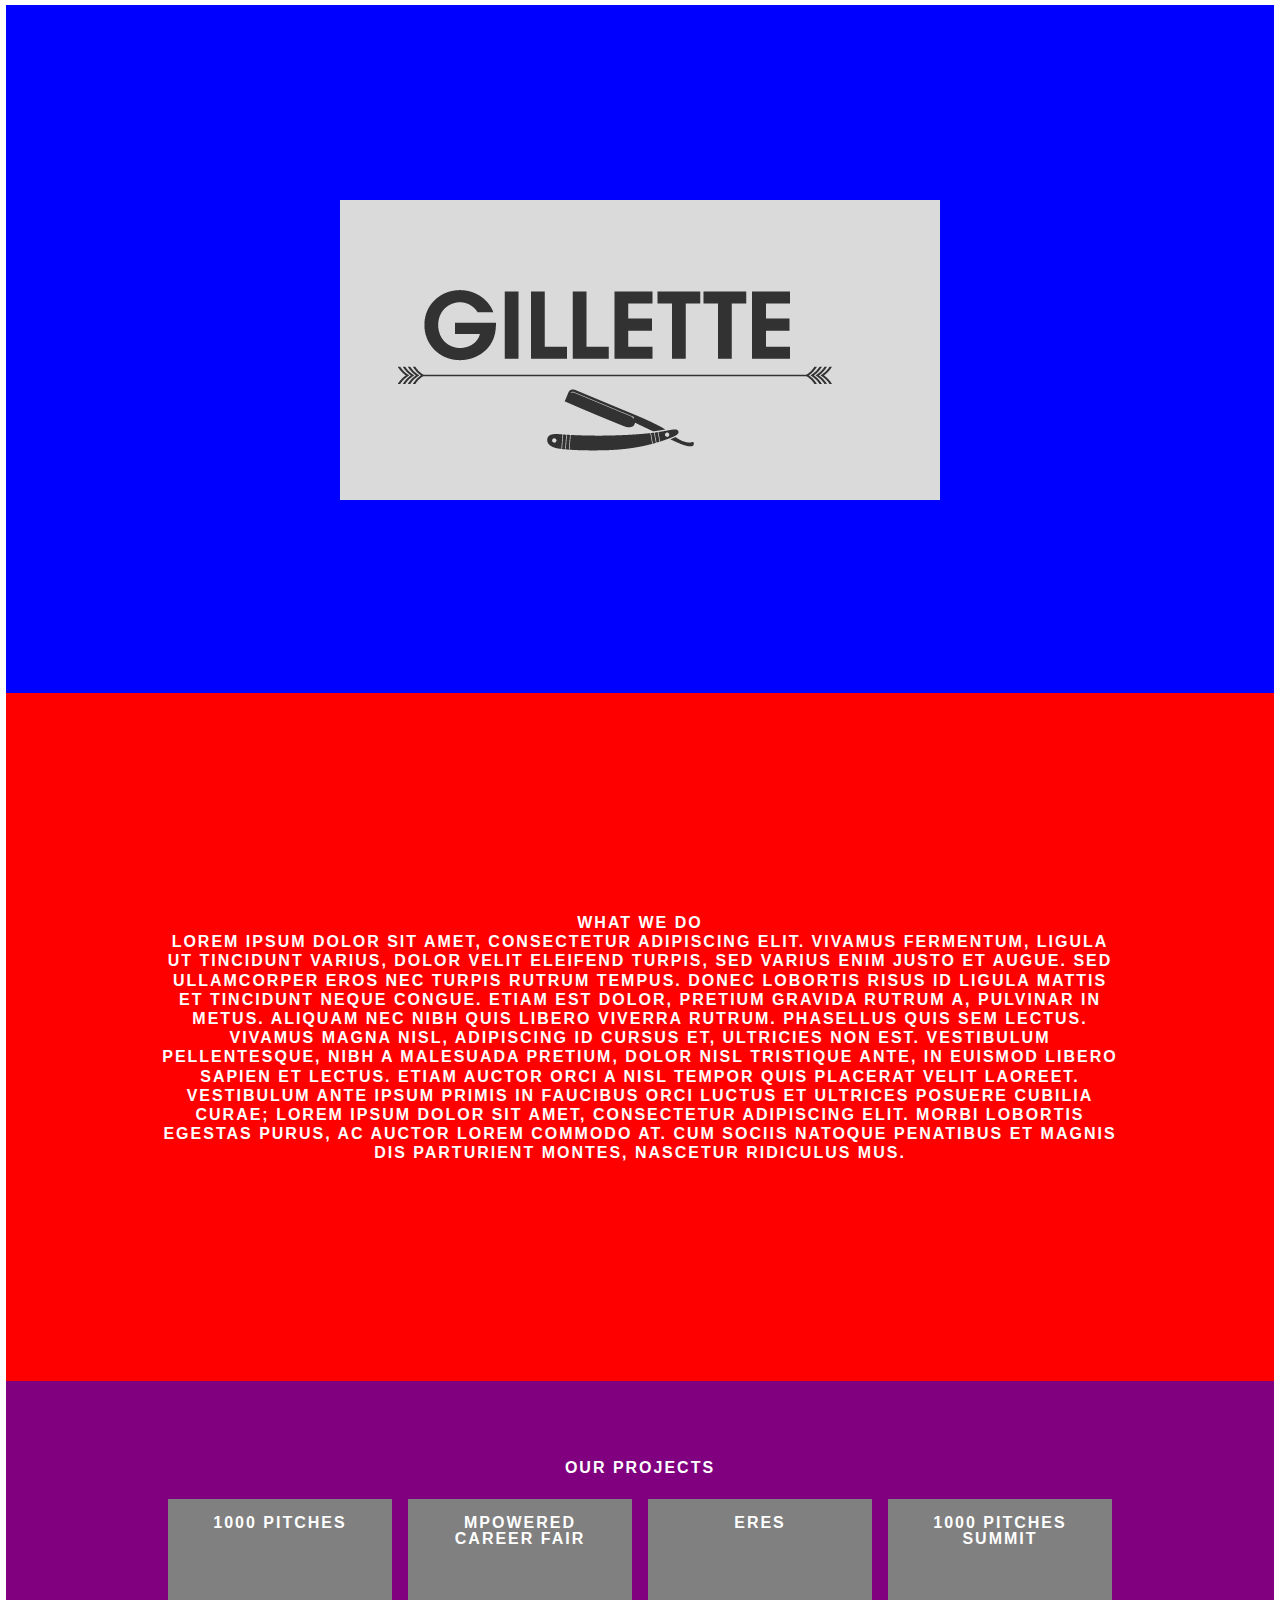
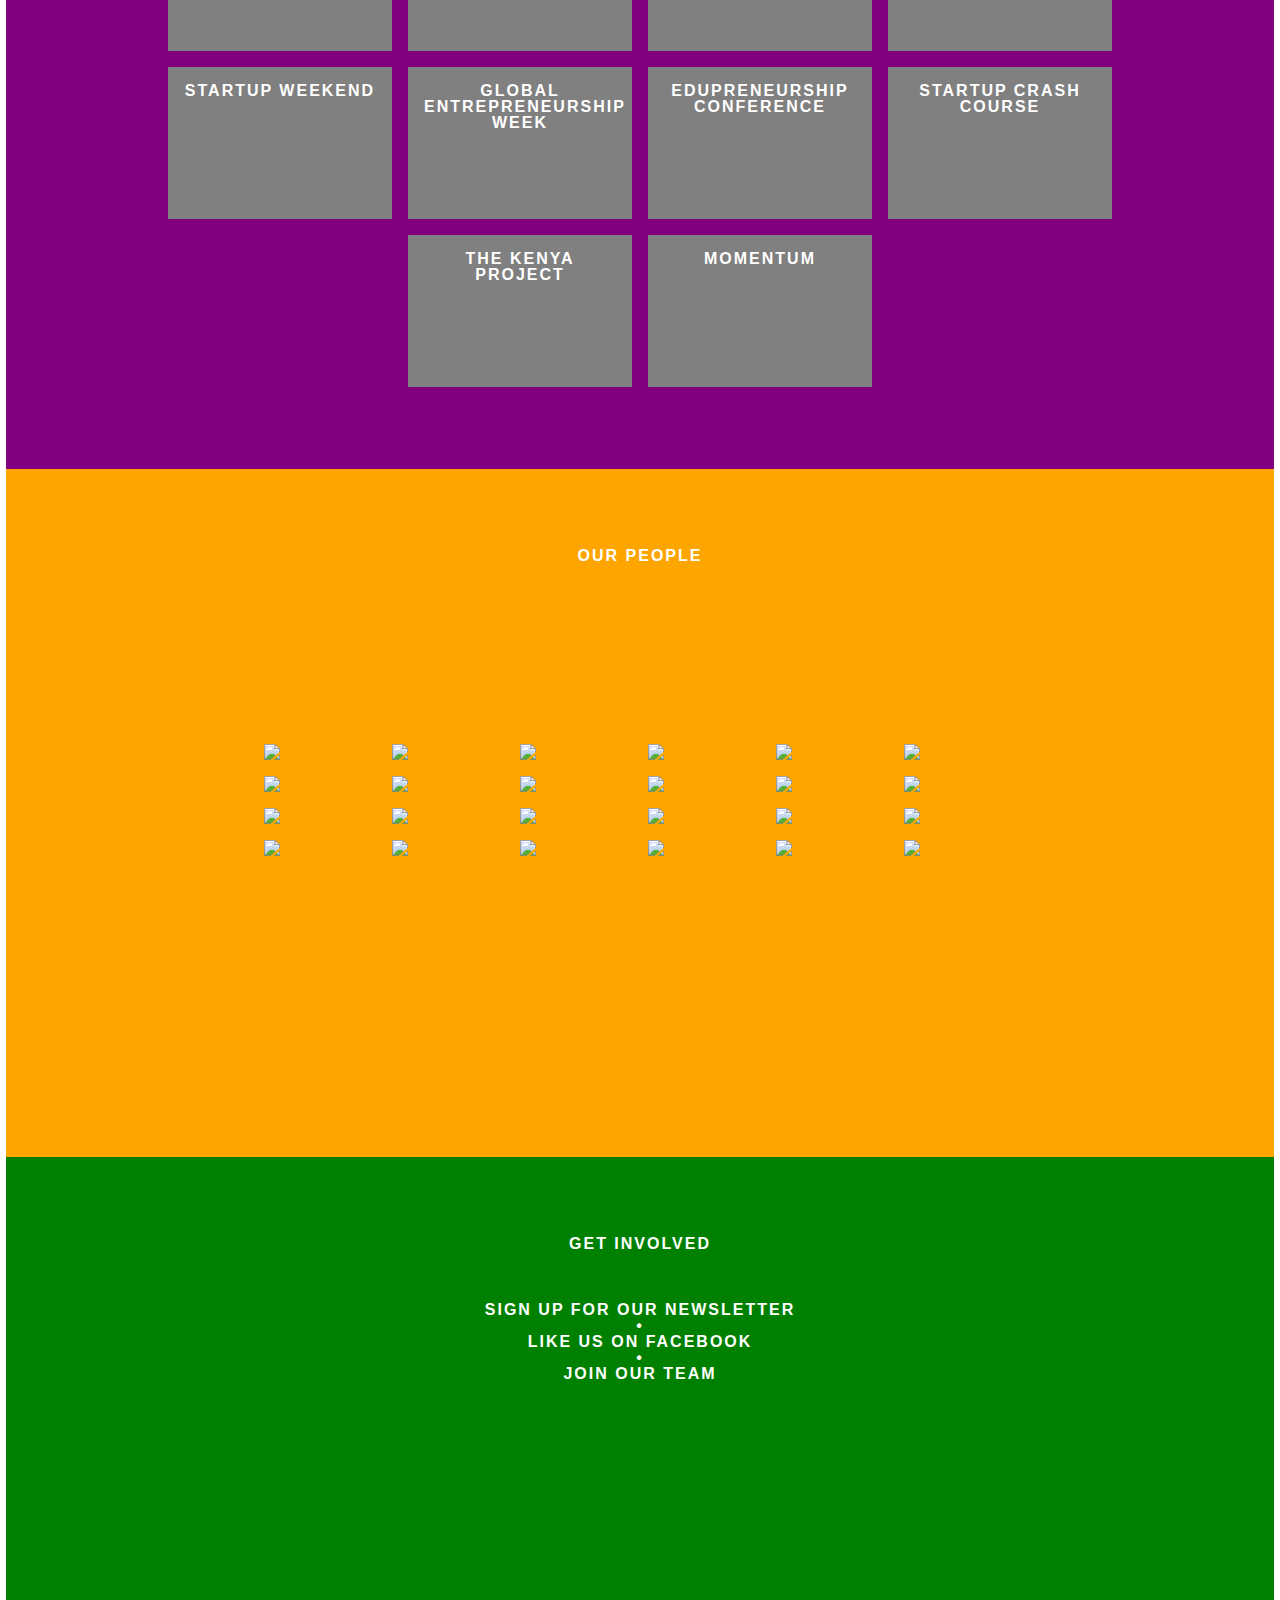
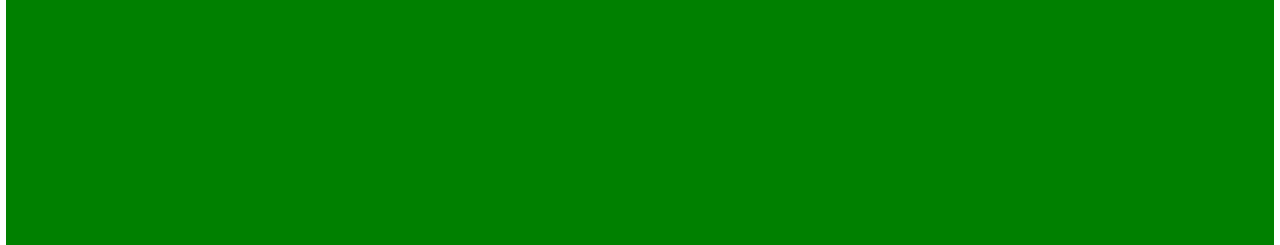
==== index.html @ ee7e002e "jquery ui addition" ====
<!doctype html>

<html>

	<head>
		<title>MPowered Entrepreneurship</title>
		<meta charset="utf-8" />
		<script type="text/javascript" src="jquery-ui-1.9.2.custom/js/jquery-1.8.3.js"></script>
		<script type="text/javascript" src="jquery-ui-1.9.2.custom/js/jquery-ui-1.9.2.custom.min.js"></script>
	<!--CHECK to see if jquery is working
		<script type="text/javascript">
			$(function() {

				$("body").html('test');
			});
		</script>
	-->
	
		<link rel="stylesheet" type="text/css" href="reset.css" />
		<link rel="stylesheet" type="text/css" href="style.css" />
	</head>

	<body>
	
	<!--<div id="nav-bar"></div>-->
	
	<div class="slide" style="background-color:blue;margin-top:0px">
	
		<div class="logo">
		</div>
		
	</div>
	
	
	
	<div class="slide" style="background-color:red;">
	
		<div class="who-we-are">
			<h1>What We Do</h1>
			Lorem ipsum dolor sit amet, consectetur adipiscing elit. Vivamus fermentum, ligula ut tincidunt varius, dolor velit eleifend turpis, sed varius enim justo et augue. Sed ullamcorper eros nec turpis rutrum tempus. Donec lobortis risus id ligula mattis et tincidunt neque congue. Etiam est dolor, pretium gravida rutrum a, pulvinar in metus. Aliquam nec nibh quis libero viverra rutrum. Phasellus quis sem lectus. Vivamus magna nisl, adipiscing id cursus et, ultricies non est. Vestibulum pellentesque, nibh a malesuada pretium, dolor nisl tristique ante, in euismod libero sapien et lectus. Etiam auctor orci a nisl tempor quis placerat velit laoreet. Vestibulum ante ipsum primis in faucibus orci luctus et ultrices posuere cubilia Curae; Lorem ipsum dolor sit amet, consectetur adipiscing elit. Morbi lobortis egestas purus, ac auctor lorem commodo at. Cum sociis natoque penatibus et magnis dis parturient montes, nascetur ridiculus mus.
		</div>
		
	</div>
	
	
	
	<div class="slide" style="background-color:purple;">
		<div class="title">
			Our Projects
		</div>

		<div id="project-grid">
			<div class="project">
			1000 Pitches
			</div>
			<div class="project">
			MPowered Career Fair
			</div>
			<div class="project">
			eRes
			</div>
			<div class="project">
			1000 Pitches Summit
			</div>
			<div class="project">
			Startup Weekend
			</div>
			<div class="project">
			Global Entrepreneurship Week
			</div>
			<div class="project">
			EDUpreneurship Conference
			</div>
			<div class="project">
			Startup Crash Course
			</div>
			<div class="project" style="background:none;">
			
			</div>
			<div class="project">
			The Kenya Project
			</div>
			<div class="project">
			Momentum
			</div>
			<div class="project" style="background:none;">
			
			</div>
			
		</div>
	</div>
	
	
	<div class="slide" style="background-color:orange;">
		<div class="title">
			Our People
		</div>
		
		<div id="people-grid">
			<img class="person" src="http://mpowered.umich.edu/sites/default/files/images/about/management/2012-13team/2012-
			scott.jpg"/>
			<img class="person" src="http://mpowered.umich.edu/sites/default/files/images/about/management/2012-13team/2012-
			shiva.jpg"/>
			<img class="person" src="http://mpowered.umich.edu/sites/default/files/images/about/management/2012-13team/2012-
			ridhisha.jpg"/>
			<img class="person" src="http://mpowered.umich.edu/sites/default/files/images/about/management/2012-13team/2012-
			neil.jpg"/>
			<img class="person" src="http://mpowered.umich.edu/sites/default/files/images/about/management/2012-13team/2012-
			cathy.jpg"/>
			<img class="person" src="http://mpowered.umich.edu/sites/default/files/images/about/management/2012-13team/2012-
			chris.jpg"/>
			<img class="person" src="http://mpowered.umich.edu/sites/default/files/images/about/management/2012-13team/2012-
			danyaal.jpg"/>
			<img class="person" src="http://mpowered.umich.edu/sites/default/files/images/about/management/2012-13team/2012-
			michelle.jpg"/>
			<img class="person" src="http://mpowered.umich.edu/sites/default/files/images/about/management/2012-13team/2012-
			brandon.jpg"/>
			<img class="person" src="http://mpowered.umich.edu/sites/default/files/images/about/management/2012-13team/2012-
			max.jpg"/>
			<img class="person" src="http://mpowered.umich.edu/sites/default/files/images/about/management/2012-13team/2012-
			alison.jpg"/>
			<img class="person" src="http://mpowered.umich.edu/sites/default/files/images/about/management/2012-13team/2012-
			shreyas.jpg"/>
			<img class="person" src="http://mpowered.umich.edu/sites/default/files/images/about/management/2012-13team/2012-
			nikil.jpg"/>
			<img class="person" src="http://mpowered.umich.edu/sites/default/files/images/about/management/2012-13team/2012-
			chaturi.jpg"/>
			<img class="person" src="http://mpowered.umich.edu/sites/default/files/images/about/management/2012-13team/2012-
			bill.jpg"/>
			<img class="person" src="http://mpowered.umich.edu/sites/default/files/images/about/management/2012-13team/2012-
			kyle.jpg"/>
			<img class="person" src="http://mpowered.umich.edu/sites/default/files/images/about/management/2012-13team/2012-
			lauren.jpg"/>
			<img class="person" src="http://mpowered.umich.edu/sites/default/files/images/about/management/2012-13team/2012-
			sarah.jpg"/>
			<img class="person" src="http://mpowered.umich.edu/sites/default/files/images/about/management/2012-13team/2012-
			lucy.jpg"/>
			<img class="person" src="http://mpowered.umich.edu/sites/default/files/images/about/management/2012-13team/2012-
			sripriya.jpg"/>
			<img class="person" src="http://mpowered.umich.edu/sites/default/files/images/about/management/2012-13team/2012-
			jeff.jpg"/>
			<img class="person" src="http://mpowered.umich.edu/sites/default/files/images/about/management/2012-13team/2012-
			raj.jpg"/>
			<img class="person" src="http://mpowered.umich.edu/sites/default/files/images/about/management/2012-13team/2012-
			david.jpg"/>
			<img class="person" src="http://mpowered.umich.edu/sites/default/files/images/about/management/2012-13team/2012-
			injae.jpg"/>
		</div>
	</div>
	
	
	<div class="slide" style="background-color:green">
		<div class="title">
			Get Involved
		</div>
		
		<div class="get-involved">
			sign up for our newsletter
			<br>
			•
			<br>
			like us on facebook
			<br>
			•
			<br>
			join our team
		</div>
	
	
	</div>
	
</body>

</html>
---- style.css ----
body {
	text-align:center;
	background-image:url('http://subtlepatterns.subtlepatterns.netdna-cdn.com/patterns/navy_blue.png');
	margin-top:5px;
	font-family:arial;
	letter-spacing:2px;
	font-weight:bold;
	color:white;
	text-transform:uppercase;
}


/*commented out old nav bar
#nav-bar {
	position:fixed;
	bottom:1px;
	margin:0 auto;
	display:inline-block;
	right:0;
	left:0;
	background-image:url('bar.png');
	width:470px;
	height:70px;
}
*/
.slide {
	margin: 0 auto;
	width: 99%;
	padding: 4rem 0;
	height: 35rem;
	line-height:35rem;
	text-align:center;
}

.title {
	line-height:1em;
	clear:both;
	margin:15px 0px;
}

.logo {
	background-image:url('banner.png');
	display:inline-block;
	vertical-align:middle;
	width:600px;
	height:300px;
}

.who-we-are {
	width:60rem;
	line-height:1.2em;
	color:white;
	vertical-align:middle;
	display:inline-block;
}

#people-grid {
	display:inline-block;
	width:48rem;
}

#project-grid {
	display:inline-block;
	width:60rem;
}

.project {
	width:12rem;
	padding:1rem;
	margin:0.5rem;
	line-height:1em;
	height:7.5rem;
	background-color:gray;
	float:left;
	display:inline-block;
	overflow:hidden;
	vertical-align:middle;
}

.person {
	width:7rem;
	margin:0.5rem;
	float:left;
	display:inline-block;
	overflow:hidden;
	vertical-align:middle;
}

.get-involved {
	line-height:1em;
	margin-top:50px;
}
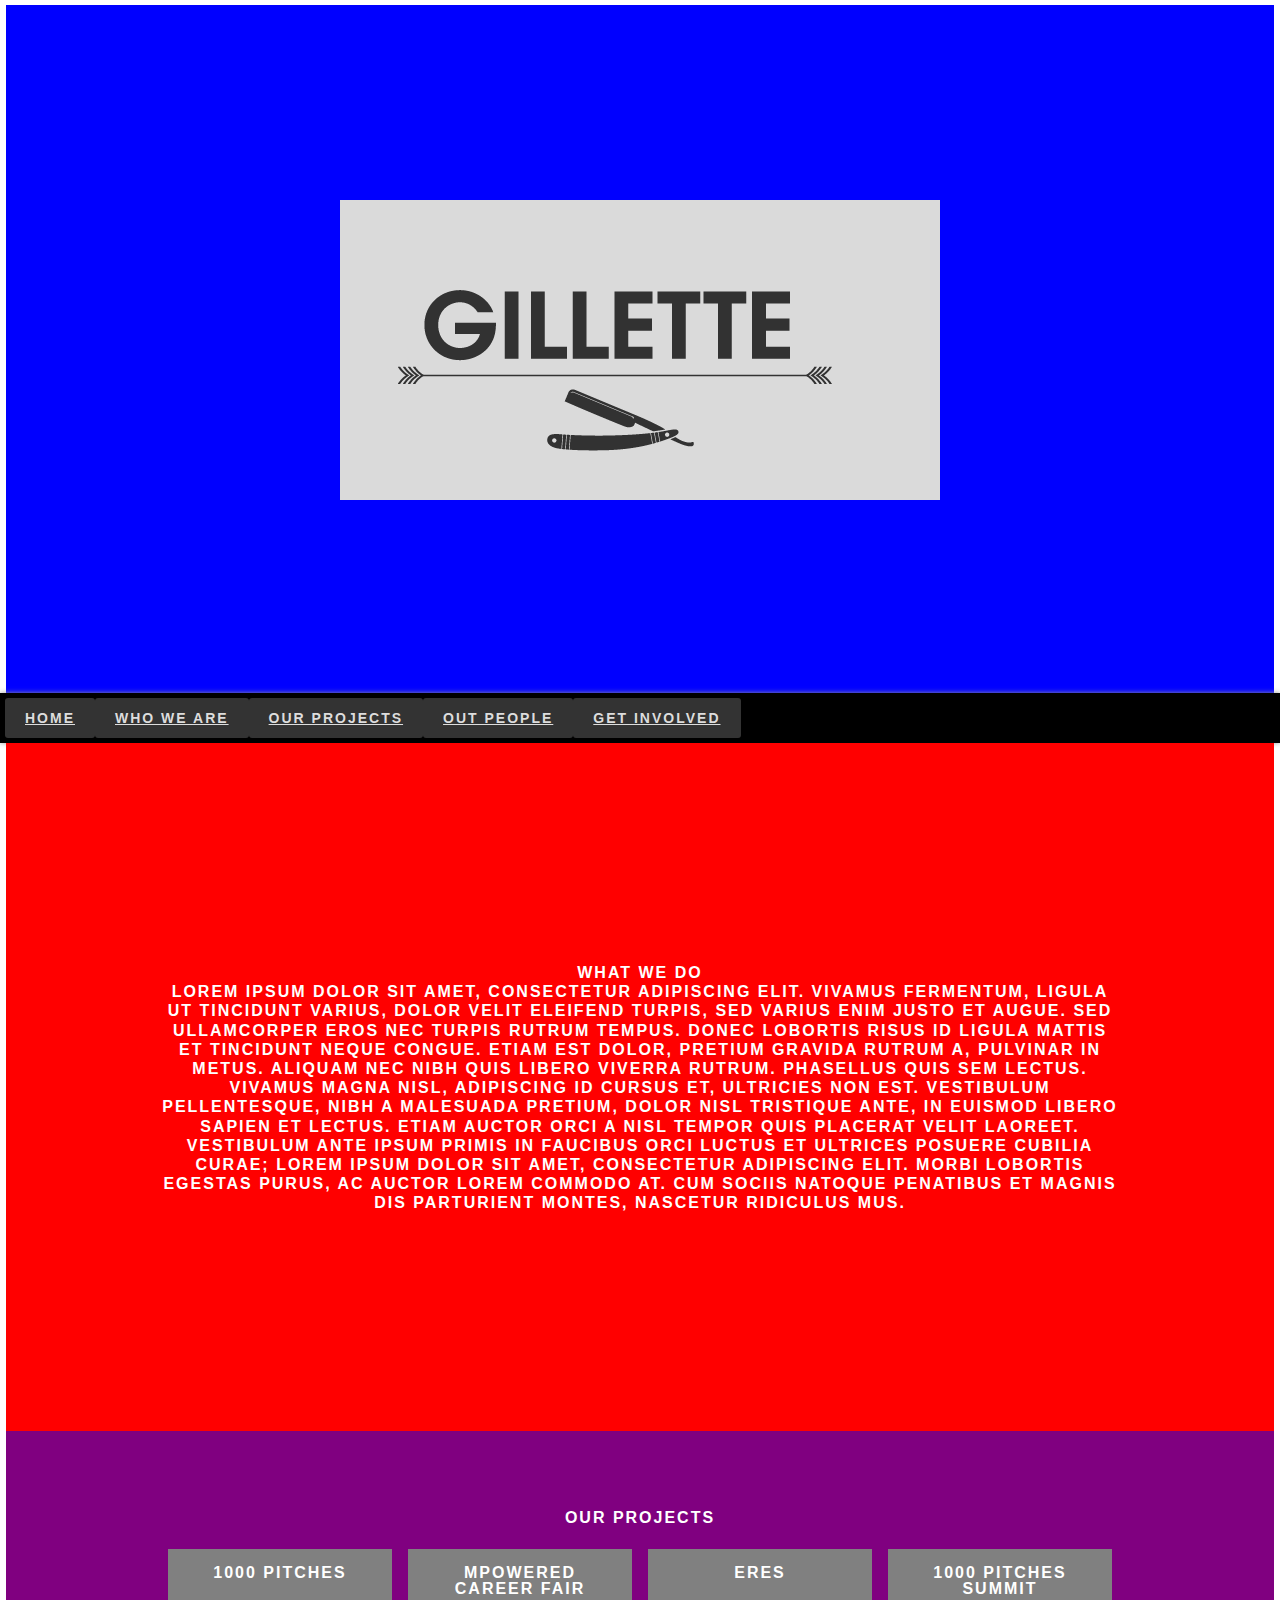
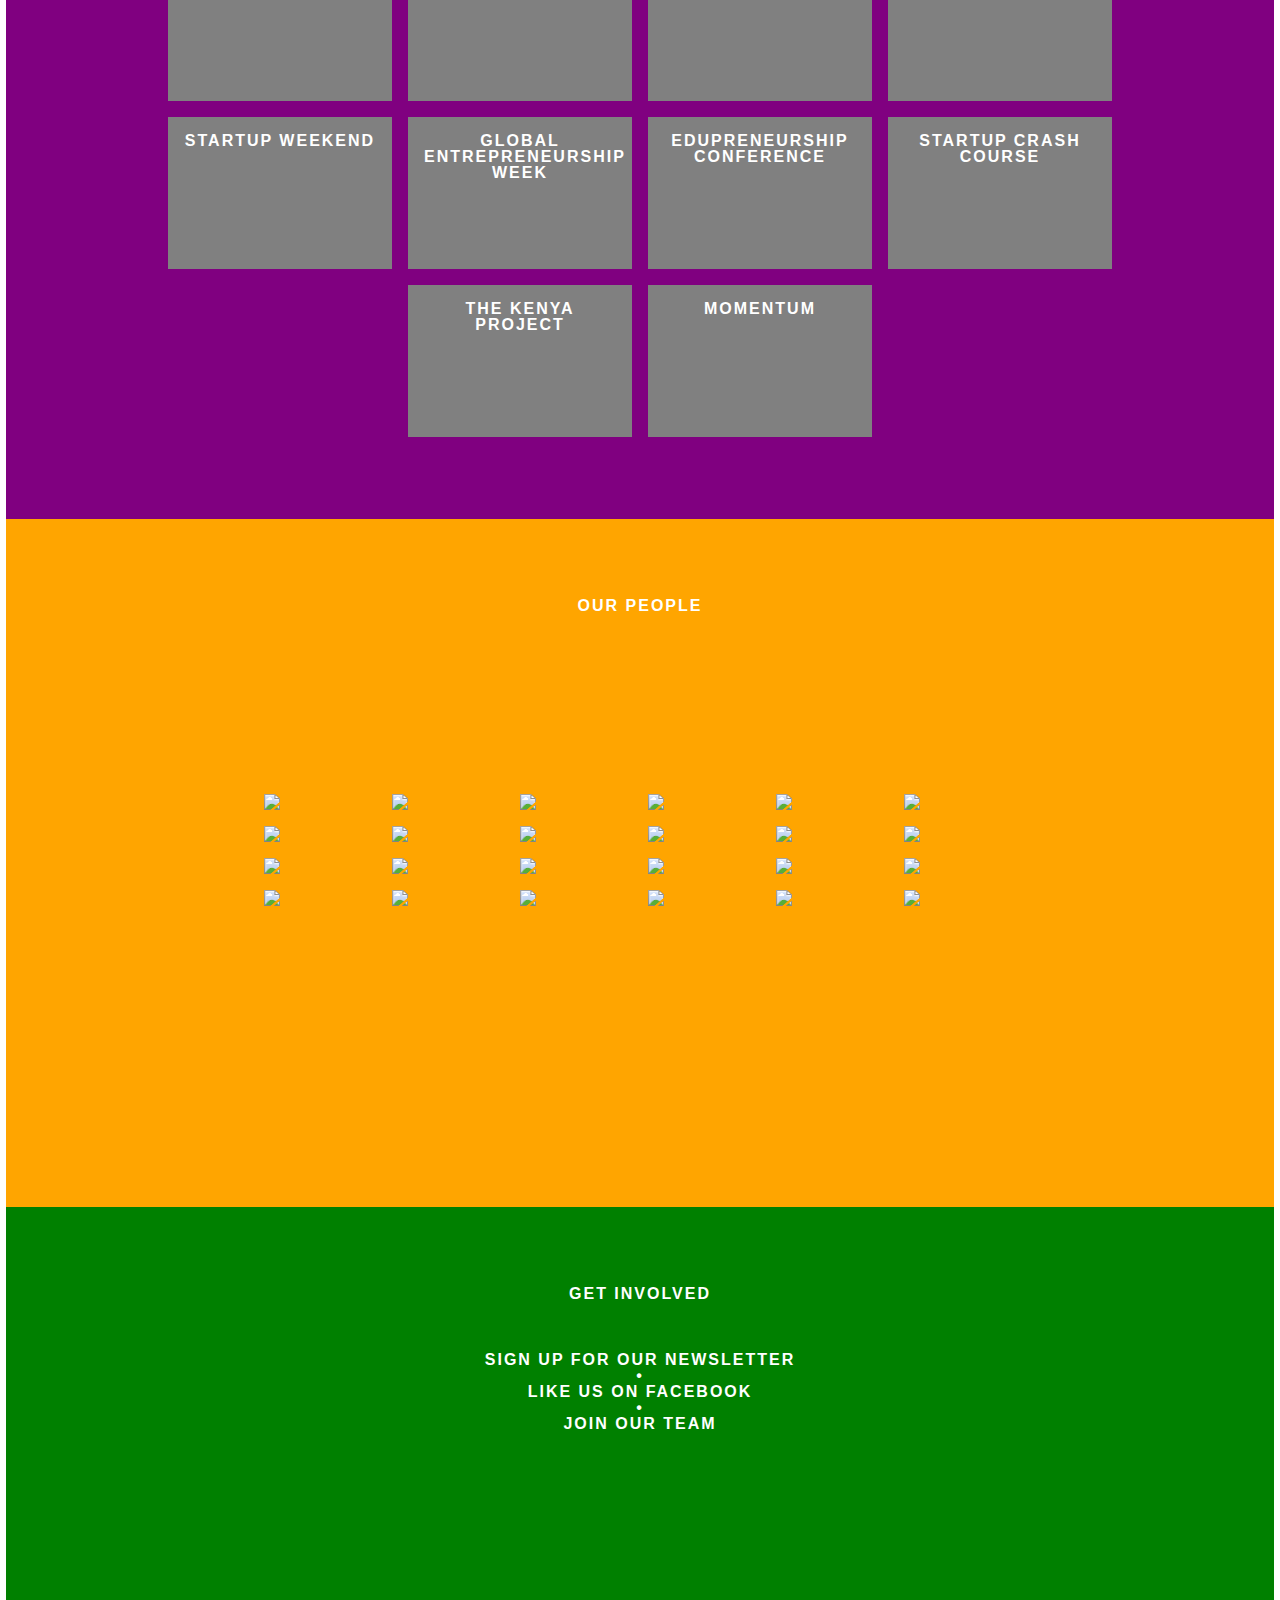
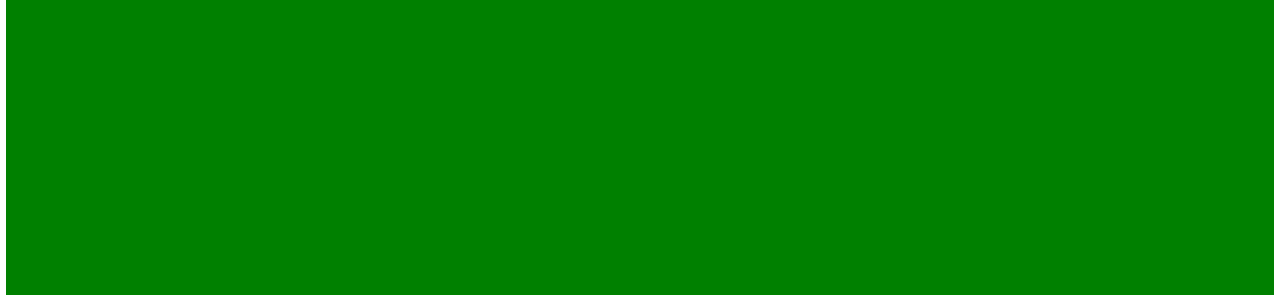
==== commit cdf6023a: "Navbar/animation/scrolling jquery" ====
--- a/index.html
+++ b/index.html
@@ -1,174 +1,249 @@
-<!doctype html>
-
-<html>
-
-	<head>
-		<title>MPowered Entrepreneurship</title>
-		<meta charset="utf-8" />
-		<script type="text/javascript" src="jquery-ui-1.9.2.custom/js/jquery-1.8.3.js"></script>
-		<script type="text/javascript" src="jquery-ui-1.9.2.custom/js/jquery-ui-1.9.2.custom.min.js"></script>
-	<!--CHECK to see if jquery is working
-		<script type="text/javascript">
-			$(function() {
-
-				$("body").html('test');
-			});
-		</script>
-	-->
-	
-		<link rel="stylesheet" type="text/css" href="reset.css" />
-		<link rel="stylesheet" type="text/css" href="style.css" />
-	</head>
-
-	<body>
-	
-	<!--<div id="nav-bar"></div>-->
-	
-	<div class="slide" style="background-color:blue;margin-top:0px">
-	
-		<div class="logo">
-		</div>
-		
-	</div>
-	
-	
-	
-	<div class="slide" style="background-color:red;">
-	
-		<div class="who-we-are">
-			<h1>What We Do</h1>
-			Lorem ipsum dolor sit amet, consectetur adipiscing elit. Vivamus fermentum, ligula ut tincidunt varius, dolor velit eleifend turpis, sed varius enim justo et augue. Sed ullamcorper eros nec turpis rutrum tempus. Donec lobortis risus id ligula mattis et tincidunt neque congue. Etiam est dolor, pretium gravida rutrum a, pulvinar in metus. Aliquam nec nibh quis libero viverra rutrum. Phasellus quis sem lectus. Vivamus magna nisl, adipiscing id cursus et, ultricies non est. Vestibulum pellentesque, nibh a malesuada pretium, dolor nisl tristique ante, in euismod libero sapien et lectus. Etiam auctor orci a nisl tempor quis placerat velit laoreet. Vestibulum ante ipsum primis in faucibus orci luctus et ultrices posuere cubilia Curae; Lorem ipsum dolor sit amet, consectetur adipiscing elit. Morbi lobortis egestas purus, ac auctor lorem commodo at. Cum sociis natoque penatibus et magnis dis parturient montes, nascetur ridiculus mus.
-		</div>
-		
-	</div>
-	
-	
-	
-	<div class="slide" style="background-color:purple;">
-		<div class="title">
-			Our Projects
-		</div>
-
-		<div id="project-grid">
-			<div class="project">
-			1000 Pitches
-			</div>
-			<div class="project">
-			MPowered Career Fair
-			</div>
-			<div class="project">
-			eRes
-			</div>
-			<div class="project">
-			1000 Pitches Summit
-			</div>
-			<div class="project">
-			Startup Weekend
-			</div>
-			<div class="project">
-			Global Entrepreneurship Week
-			</div>
-			<div class="project">
-			EDUpreneurship Conference
-			</div>
-			<div class="project">
-			Startup Crash Course
-			</div>
-			<div class="project" style="background:none;">
-			
-			</div>
-			<div class="project">
-			The Kenya Project
-			</div>
-			<div class="project">
-			Momentum
-			</div>
-			<div class="project" style="background:none;">
-			
-			</div>
-			
-		</div>
-	</div>
-	
-	
-	<div class="slide" style="background-color:orange;">
-		<div class="title">
-			Our People
-		</div>
-		
-		<div id="people-grid">
-			<img class="person" src="http://mpowered.umich.edu/sites/default/files/images/about/management/2012-13team/2012-
-			scott.jpg"/>
-			<img class="person" src="http://mpowered.umich.edu/sites/default/files/images/about/management/2012-13team/2012-
-			shiva.jpg"/>
-			<img class="person" src="http://mpowered.umich.edu/sites/default/files/images/about/management/2012-13team/2012-
-			ridhisha.jpg"/>
-			<img class="person" src="http://mpowered.umich.edu/sites/default/files/images/about/management/2012-13team/2012-
-			neil.jpg"/>
-			<img class="person" src="http://mpowered.umich.edu/sites/default/files/images/about/management/2012-13team/2012-
-			cathy.jpg"/>
-			<img class="person" src="http://mpowered.umich.edu/sites/default/files/images/about/management/2012-13team/2012-
-			chris.jpg"/>
-			<img class="person" src="http://mpowered.umich.edu/sites/default/files/images/about/management/2012-13team/2012-
-			danyaal.jpg"/>
-			<img class="person" src="http://mpowered.umich.edu/sites/default/files/images/about/management/2012-13team/2012-
-			michelle.jpg"/>
-			<img class="person" src="http://mpowered.umich.edu/sites/default/files/images/about/management/2012-13team/2012-
-			brandon.jpg"/>
-			<img class="person" src="http://mpowered.umich.edu/sites/default/files/images/about/management/2012-13team/2012-
-			max.jpg"/>
-			<img class="person" src="http://mpowered.umich.edu/sites/default/files/images/about/management/2012-13team/2012-
-			alison.jpg"/>
-			<img class="person" src="http://mpowered.umich.edu/sites/default/files/images/about/management/2012-13team/2012-
-			shreyas.jpg"/>
-			<img class="person" src="http://mpowered.umich.edu/sites/default/files/images/about/management/2012-13team/2012-
-			nikil.jpg"/>
-			<img class="person" src="http://mpowered.umich.edu/sites/default/files/images/about/management/2012-13team/2012-
-			chaturi.jpg"/>
-			<img class="person" src="http://mpowered.umich.edu/sites/default/files/images/about/management/2012-13team/2012-
-			bill.jpg"/>
-			<img class="person" src="http://mpowered.umich.edu/sites/default/files/images/about/management/2012-13team/2012-
-			kyle.jpg"/>
-			<img class="person" src="http://mpowered.umich.edu/sites/default/files/images/about/management/2012-13team/2012-
-			lauren.jpg"/>
-			<img class="person" src="http://mpowered.umich.edu/sites/default/files/images/about/management/2012-13team/2012-
-			sarah.jpg"/>
-			<img class="person" src="http://mpowered.umich.edu/sites/default/files/images/about/management/2012-13team/2012-
-			lucy.jpg"/>
-			<img class="person" src="http://mpowered.umich.edu/sites/default/files/images/about/management/2012-13team/2012-
-			sripriya.jpg"/>
-			<img class="person" src="http://mpowered.umich.edu/sites/default/files/images/about/management/2012-13team/2012-
-			jeff.jpg"/>
-			<img class="person" src="http://mpowered.umich.edu/sites/default/files/images/about/management/2012-13team/2012-
-			raj.jpg"/>
-			<img class="person" src="http://mpowered.umich.edu/sites/default/files/images/about/management/2012-13team/2012-
-			david.jpg"/>
-			<img class="person" src="http://mpowered.umich.edu/sites/default/files/images/about/management/2012-13team/2012-
-			injae.jpg"/>
-		</div>
-	</div>
-	
-	
-	<div class="slide" style="background-color:green">
-		<div class="title">
-			Get Involved
-		</div>
-		
-		<div class="get-involved">
-			sign up for our newsletter
-			<br>
-			•
-			<br>
-			like us on facebook
-			<br>
-			•
-			<br>
-			join our team
-		</div>
-	
-	
-	</div>
-	
-</body>
-
+<!doctype html>
+
+<html>
+	<script type="text/javascript" src="http://code.jquery.com/jquery-latest.pack.js"></script>
+	<script src="jquery.localscroll.js" type="text/javascript"></script> 
+	<script src="jquery.scrollTo.js" type="text/javascript"></script> 
+
+	<script>
+		$(function()
+		{
+			 
+			    // grab the initial top offset of the navigation 
+			    var sticky_navigation_offset_top = $('#sticky_navigation').offset().top;
+			     
+			    // our function that decides weather the navigation bar should have "fixed" css position or not.
+			    var sticky_navigation = function(){
+			        var scroll_top = $(window).scrollTop(); // our current vertical position from the top
+			         
+			        // if we've scrolled more than the navigation, change its position to fixed to stick to top,
+			        // otherwise change it back to relative
+			        if (scroll_top > sticky_navigation_offset_top) { 
+			            $('#sticky_navigation').css({ 'position': 'fixed', 'top':0, 'left':0 });
+
+			        } else {
+			            $('#sticky_navigation').css({ 'position': 'relative' }); 
+			        }
+
+
+			        $('#home').removeClass('selected')
+			        $('#who').removeClass('selected')
+			        $('#projects').removeClass('selected')
+			        $('#people').removeClass('selected')
+			        $('#involved').removeClass('selected')
+
+			        if (scroll_top > $('#scrollto1').offset().top && scroll_top < $('#scrollto2').offset().top) {
+			        	$('#home').addClass('selected')
+			        	//function to change class of scrollto1 to selected
+			        }
+
+			        if (scroll_top > $('#scrollto2').offset().top && scroll_top < $('#scrollto3').offset().top) {
+			        	$('#who').addClass('selected')
+			        	//function to change class of scrollto1 to selected
+			        }
+			        if (scroll_top > $('#scrollto3').offset().top && scroll_top < $('#scrollto4').offset().top) {
+			        	$('#projects').addClass('selected')
+			        	//function to change class of scrollto1 to selected
+			        }
+			        if (scroll_top > $('#scrollto4').offset().top && scroll_top < $('#scrollto5').offset().top) {
+			        	$('#people').addClass('selected')
+			        	//function to change class of scrollto1 to selected
+			        }
+			        if (scroll_top > $('#scrollto5').offset().top) {
+			        	$('#involved').addClass('selected')
+			        	//function to change class of scrollto1 to selected
+			        }
+
+
+			    };
+			     
+			    // run our function on load
+			    sticky_navigation();
+			     
+			    // and run it again every time you scroll
+			    $(window).scroll(function() {
+			         sticky_navigation();
+			    });
+			 
+		});
+	</script>
+
+	<script type="text/javascript">
+	$(document).ready(function()
+	 {
+   		$('#scrollanimate').localScroll({duration:800});
+   	 });
+	</script>
+
+	<head>
+		<title>MPowered Entrepreneurship</title>
+		<meta charset="utf-8" />
+		<link rel="stylesheet" type="text/css" href="reset.css" />
+		<link rel="stylesheet" type="text/css" href="style.css" />
+		<link rel="stylesheet" type="text/css" href="nav.css" />
+
+	</head>
+
+	<body>
+	<!--commented out the old navbar-->
+	<!--<div id="nav-bar"></div>-->
+	
+	<div class="slide" id="scrollto1" style="background-color:blue;margin-top:0px">
+	
+		<div class="logo">
+		</div>
+		
+	</div>
+		<div id="sticky_navigation_wrapper">
+	        <div id="sticky_navigation">
+	            <div class="demo_container">
+	                <ul id="scrollanimate">
+	                    <li ><a id='home' href="#scrollto1">HOME</a></li>
+	                    <li ><a id='who' href="#scrollto2">Who We Are</a></li>
+	                    <li ><a id='projects'href="#scrollto3">Our Projects</a></li>
+	                    <li ><a id='people' href="#scrollto4">Out People</a></li>
+	                    <li ><a id='involved'href="#scrollto5">Get Involved</a></li>
+	                </ul>
+	            </div>
+	        </div>
+    	</div>
+	
+	<div class="slide" id="scrollto2" style="background-color:red;">
+	
+		<div class="who-we-are">
+			<h1>What We Do</h1>
+			Lorem ipsum dolor sit amet, consectetur adipiscing elit. Vivamus fermentum, ligula ut tincidunt varius, dolor velit eleifend turpis, sed varius enim justo et augue. Sed ullamcorper eros nec turpis rutrum tempus. Donec lobortis risus id ligula mattis et tincidunt neque congue. Etiam est dolor, pretium gravida rutrum a, pulvinar in metus. Aliquam nec nibh quis libero viverra rutrum. Phasellus quis sem lectus. Vivamus magna nisl, adipiscing id cursus et, ultricies non est. Vestibulum pellentesque, nibh a malesuada pretium, dolor nisl tristique ante, in euismod libero sapien et lectus. Etiam auctor orci a nisl tempor quis placerat velit laoreet. Vestibulum ante ipsum primis in faucibus orci luctus et ultrices posuere cubilia Curae; Lorem ipsum dolor sit amet, consectetur adipiscing elit. Morbi lobortis egestas purus, ac auctor lorem commodo at. Cum sociis natoque penatibus et magnis dis parturient montes, nascetur ridiculus mus.
+		</div>
+		
+	</div>
+	
+	
+	
+	<div class="slide" id="scrollto3" style="background-color:purple;">
+		<div class="title">
+			Our Projects
+		</div>
+
+		<div id="project-grid">
+			<div class="project">
+			1000 Pitches
+			</div>
+			<div class="project">
+			MPowered Career Fair
+			</div>
+			<div class="project">
+			eRes
+			</div>
+			<div class="project">
+			1000 Pitches Summit
+			</div>
+			<div class="project">
+			Startup Weekend
+			</div>
+			<div class="project">
+			Global Entrepreneurship Week
+			</div>
+			<div class="project">
+			EDUpreneurship Conference
+			</div>
+			<div class="project">
+			Startup Crash Course
+			</div>
+			<div class="project" style="background:none;">
+			
+			</div>
+			<div class="project">
+			The Kenya Project
+			</div>
+			<div class="project">
+			Momentum
+			</div>
+			<div class="project" style="background:none;">
+			
+			</div>
+			
+		</div>
+	</div>
+	
+	
+	<div class="slide"  id="scrollto4" style="background-color:orange;">
+		<div class="title">
+			Our People
+		</div>
+		
+		<div id="people-grid">
+			<img class="person" src="http://mpowered.umich.edu/sites/default/files/images/about/management/2012-13team/2012-
+			scott.jpg"/>
+			<img class="person" src="http://mpowered.umich.edu/sites/default/files/images/about/management/2012-13team/2012-
+			shiva.jpg"/>
+			<img class="person" src="http://mpowered.umich.edu/sites/default/files/images/about/management/2012-13team/2012-
+			ridhisha.jpg"/>
+			<img class="person" src="http://mpowered.umich.edu/sites/default/files/images/about/management/2012-13team/2012-
+			neil.jpg"/>
+			<img class="person" src="http://mpowered.umich.edu/sites/default/files/images/about/management/2012-13team/2012-
+			cathy.jpg"/>
+			<img class="person" src="http://mpowered.umich.edu/sites/default/files/images/about/management/2012-13team/2012-
+			chris.jpg"/>
+			<img class="person" src="http://mpowered.umich.edu/sites/default/files/images/about/management/2012-13team/2012-
+			danyaal.jpg"/>
+			<img class="person" src="http://mpowered.umich.edu/sites/default/files/images/about/management/2012-13team/2012-
+			michelle.jpg"/>
+			<img class="person" src="http://mpowered.umich.edu/sites/default/files/images/about/management/2012-13team/2012-
+			brandon.jpg"/>
+			<img class="person" src="http://mpowered.umich.edu/sites/default/files/images/about/management/2012-13team/2012-
+			max.jpg"/>
+			<img class="person" src="http://mpowered.umich.edu/sites/default/files/images/about/management/2012-13team/2012-
+			alison.jpg"/>
+			<img class="person" src="http://mpowered.umich.edu/sites/default/files/images/about/management/2012-13team/2012-
+			shreyas.jpg"/>
+			<img class="person" src="http://mpowered.umich.edu/sites/default/files/images/about/management/2012-13team/2012-
+			nikil.jpg"/>
+			<img class="person" src="http://mpowered.umich.edu/sites/default/files/images/about/management/2012-13team/2012-
+			chaturi.jpg"/>
+			<img class="person" src="http://mpowered.umich.edu/sites/default/files/images/about/management/2012-13team/2012-
+			bill.jpg"/>
+			<img class="person" src="http://mpowered.umich.edu/sites/default/files/images/about/management/2012-13team/2012-
+			kyle.jpg"/>
+			<img class="person" src="http://mpowered.umich.edu/sites/default/files/images/about/management/2012-13team/2012-
+			lauren.jpg"/>
+			<img class="person" src="http://mpowered.umich.edu/sites/default/files/images/about/management/2012-13team/2012-
+			sarah.jpg"/>
+			<img class="person" src="http://mpowered.umich.edu/sites/default/files/images/about/management/2012-13team/2012-
+			lucy.jpg"/>
+			<img class="person" src="http://mpowered.umich.edu/sites/default/files/images/about/management/2012-13team/2012-
+			sripriya.jpg"/>
+			<img class="person" src="http://mpowered.umich.edu/sites/default/files/images/about/management/2012-13team/2012-
+			jeff.jpg"/>
+			<img class="person" src="http://mpowered.umich.edu/sites/default/files/images/about/management/2012-13team/2012-
+			raj.jpg"/>
+			<img class="person" src="http://mpowered.umich.edu/sites/default/files/images/about/management/2012-13team/2012-
+			david.jpg"/>
+			<img class="person" src="http://mpowered.umich.edu/sites/default/files/images/about/management/2012-13team/2012-
+			injae.jpg"/>
+		</div>
+	</div>
+	
+	
+	<div class="slide" id="scrollto5" style="background-color:green">
+		<div class="title">
+			Get Involved
+		</div>
+		
+		<div class="get-involved">
+			sign up for our newsletter
+			<br>
+			•
+			<br>
+			like us on facebook
+			<br>
+			•
+			<br>
+			join our team
+		</div>
+	
+	
+	</div>
+	
+</body>
+
 </html>--- a/nav.css
+++ b/nav.css
@@ -0,0 +1,29 @@
+/* our menu styles */
+#sticky_navigation_wrapper { width:100%; height:50px;}
+#sticky_navigation 
+	{ width:100%;
+	 height:50px;
+	 background:black; /*color of navbar background */
+	 -moz-box-shadow: 0 0 5px #999;
+	 -webkit-box-shadow: 0 0 5px #999;
+	 box-shadow: 0 0 5px #999; }
+#sticky_navigation ul { list-style:none; margin:0; padding:5px; }
+#sticky_navigation ul li { margin:0; padding:0; display:inline; }
+#sticky_navigation ul li a 
+	{ 
+	display:block;
+	float:left;
+	margin:0 0 0 0px;
+	padding:0 20px;
+	height:40px;
+	line-height:40px;
+	font-size:14px;
+	font-family:Helvetica;
+	font-weight:bold;
+	color:#ddd;
+	background:#333; 
+	-moz-border-radius:3px; 
+	-webkit-border-radius:3px;
+	border-radius:3px; 
+	}
+#sticky_navigation ul li a:hover, #sticky_navigation ul li a.selected { color:#ffc800; background:#111; }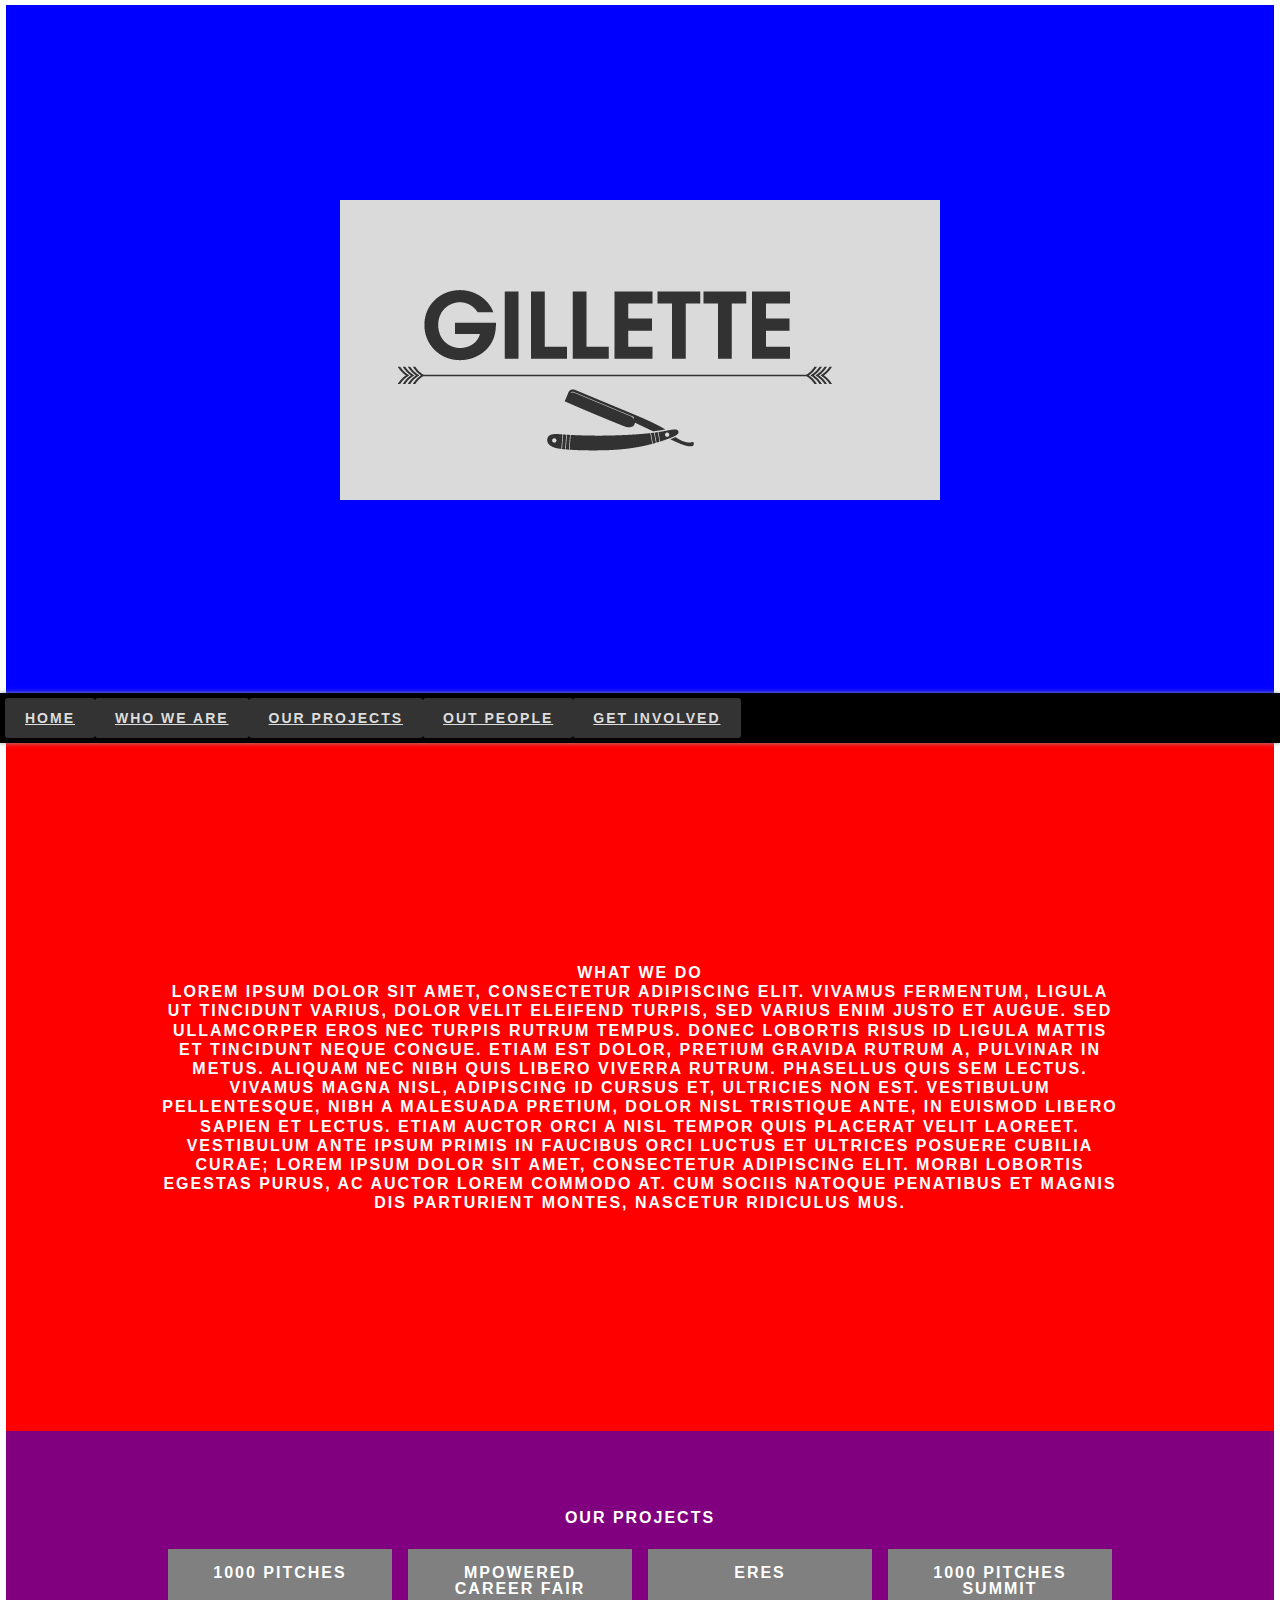
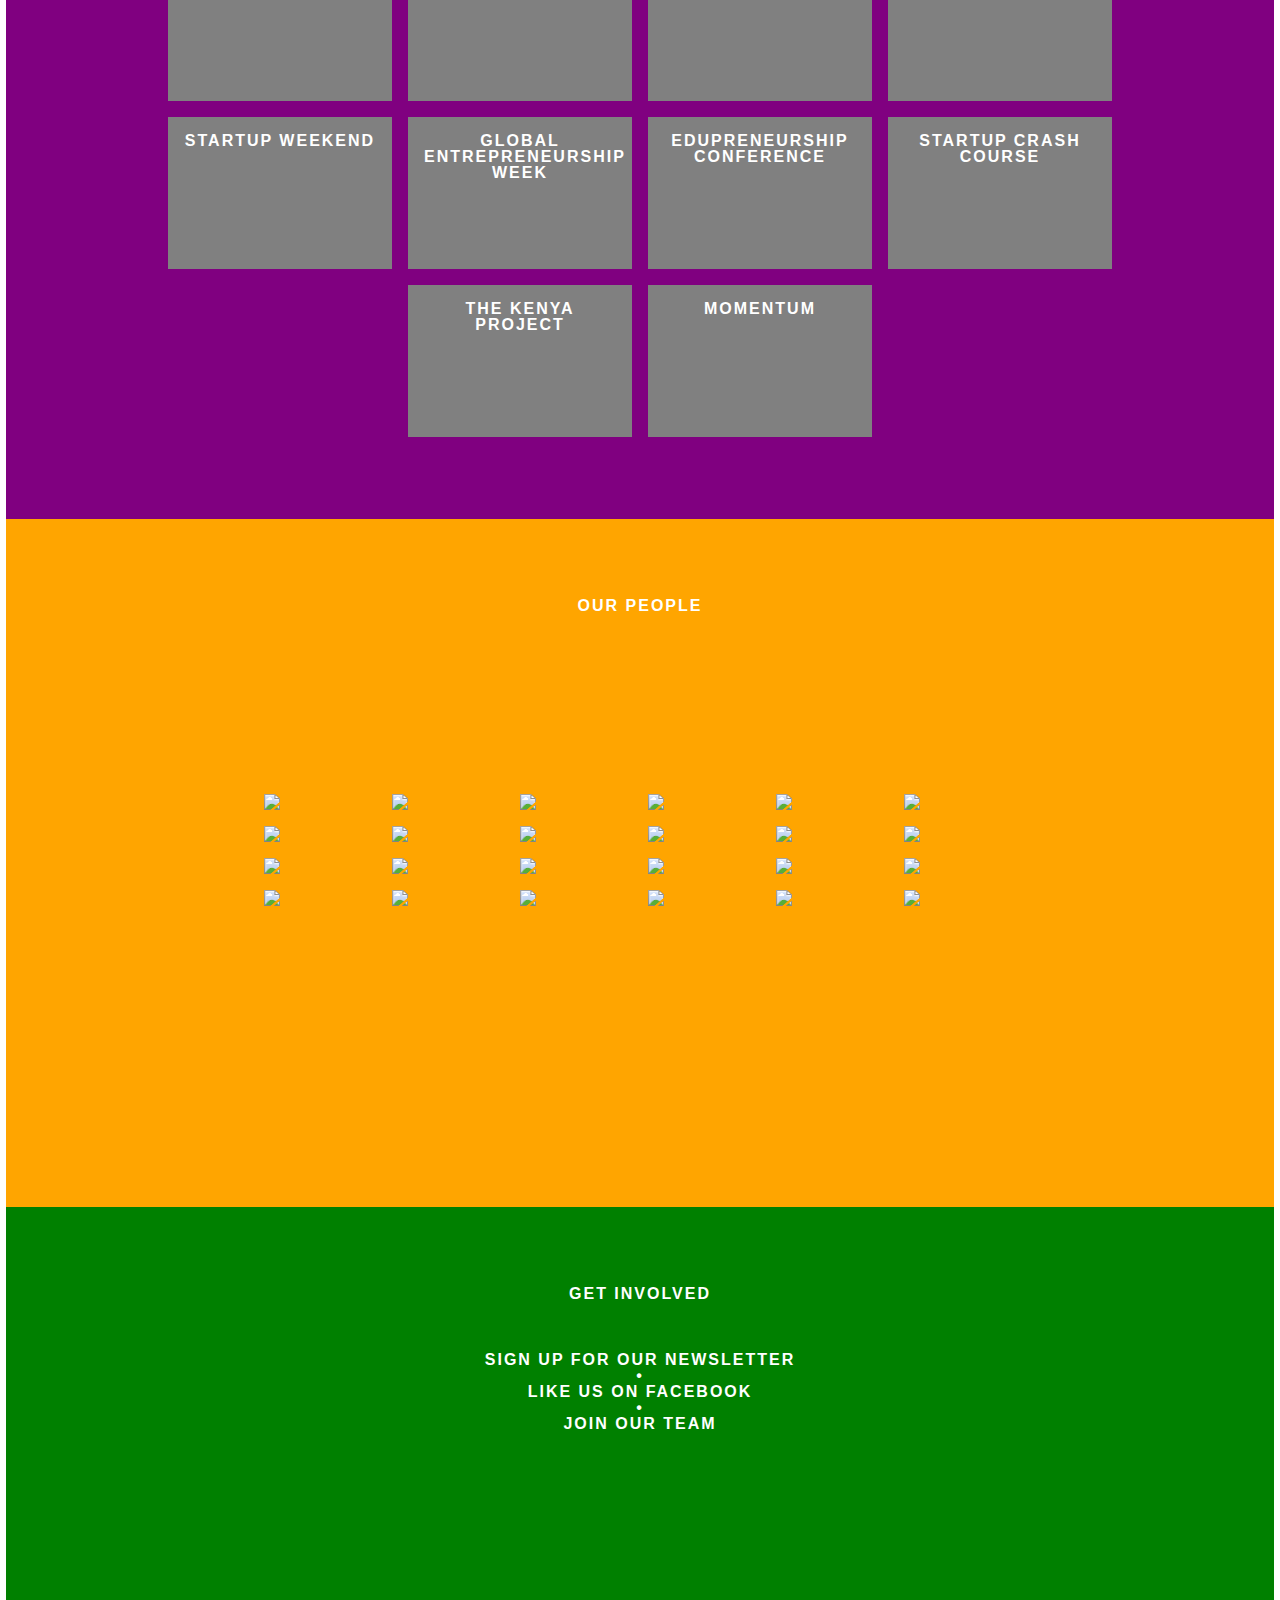
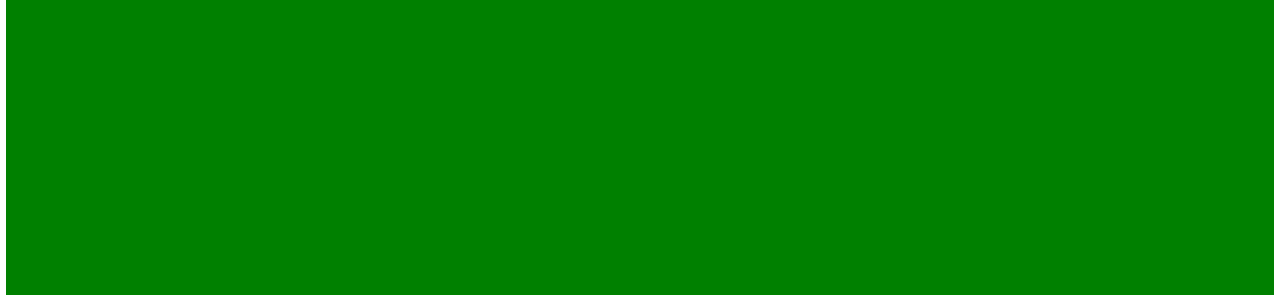
==== commit 7b9e06a5: "Merge branch 'master' of https://github.com/MPowered-TechTeam/skeleton_of_home" ====
--- a/index.html
+++ b/index.html
@@ -1,10 +1,19 @@
 <!doctype html>
 
 <html>
-	<script type="text/javascript" src="http://code.jquery.com/jquery-latest.pack.js"></script>
 	<script src="jquery.localscroll.js" type="text/javascript"></script> 
 	<script src="jquery.scrollTo.js" type="text/javascript"></script> 
-
+		<script type="text/javascript" src="jquery-ui-1.9.2.custom/js/jquery-1.8.3.js"></script>
+		<script type="text/javascript" src="jquery-ui-1.9.2.custom/js/jquery-ui-1.9.2.custom.min.js"></script>
+		<script type="text/javascript" src="js/jquery.flip.min.js"></script>
+	<!--CHECK to see if jquery is working
+		<script type="text/javascript">
+			$(function() {
+
+				$("body").html('test');
+			});
+		</script>
+	-->
 	<script>
 		$(function()
 		{
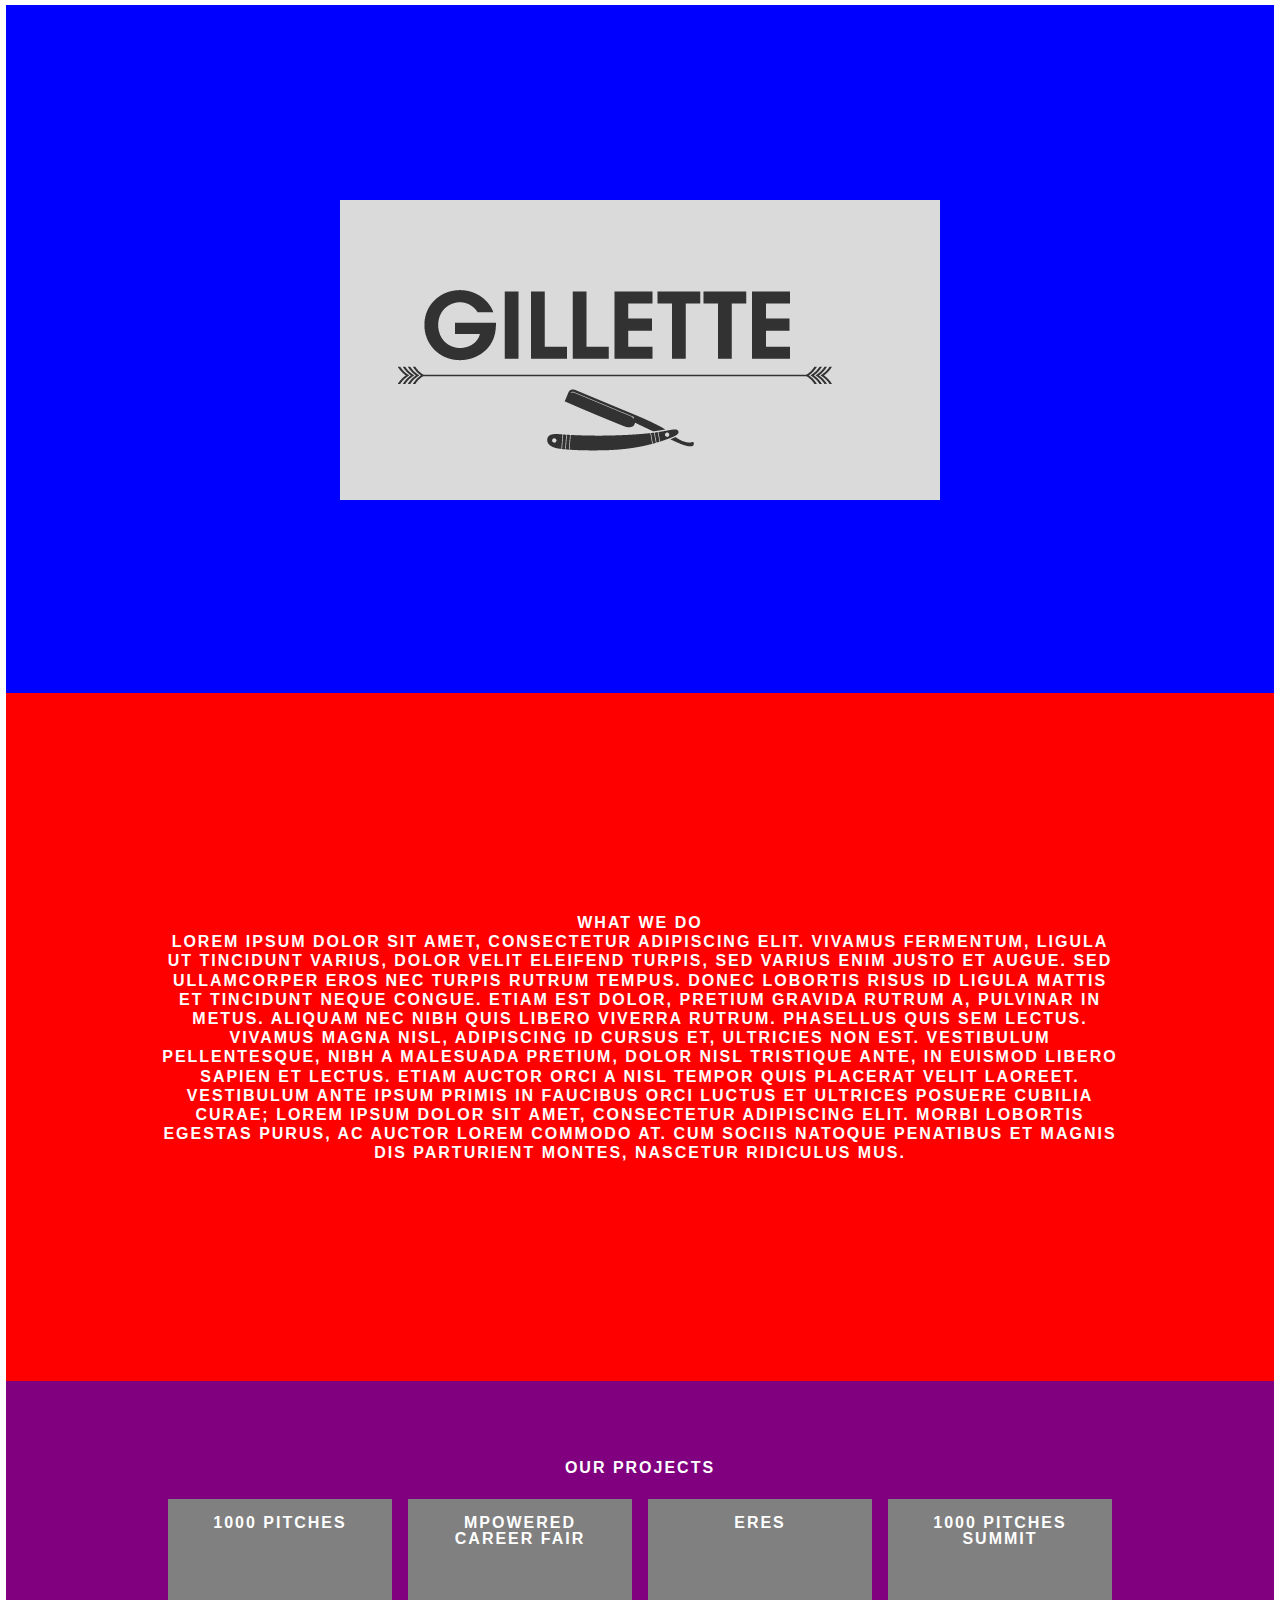
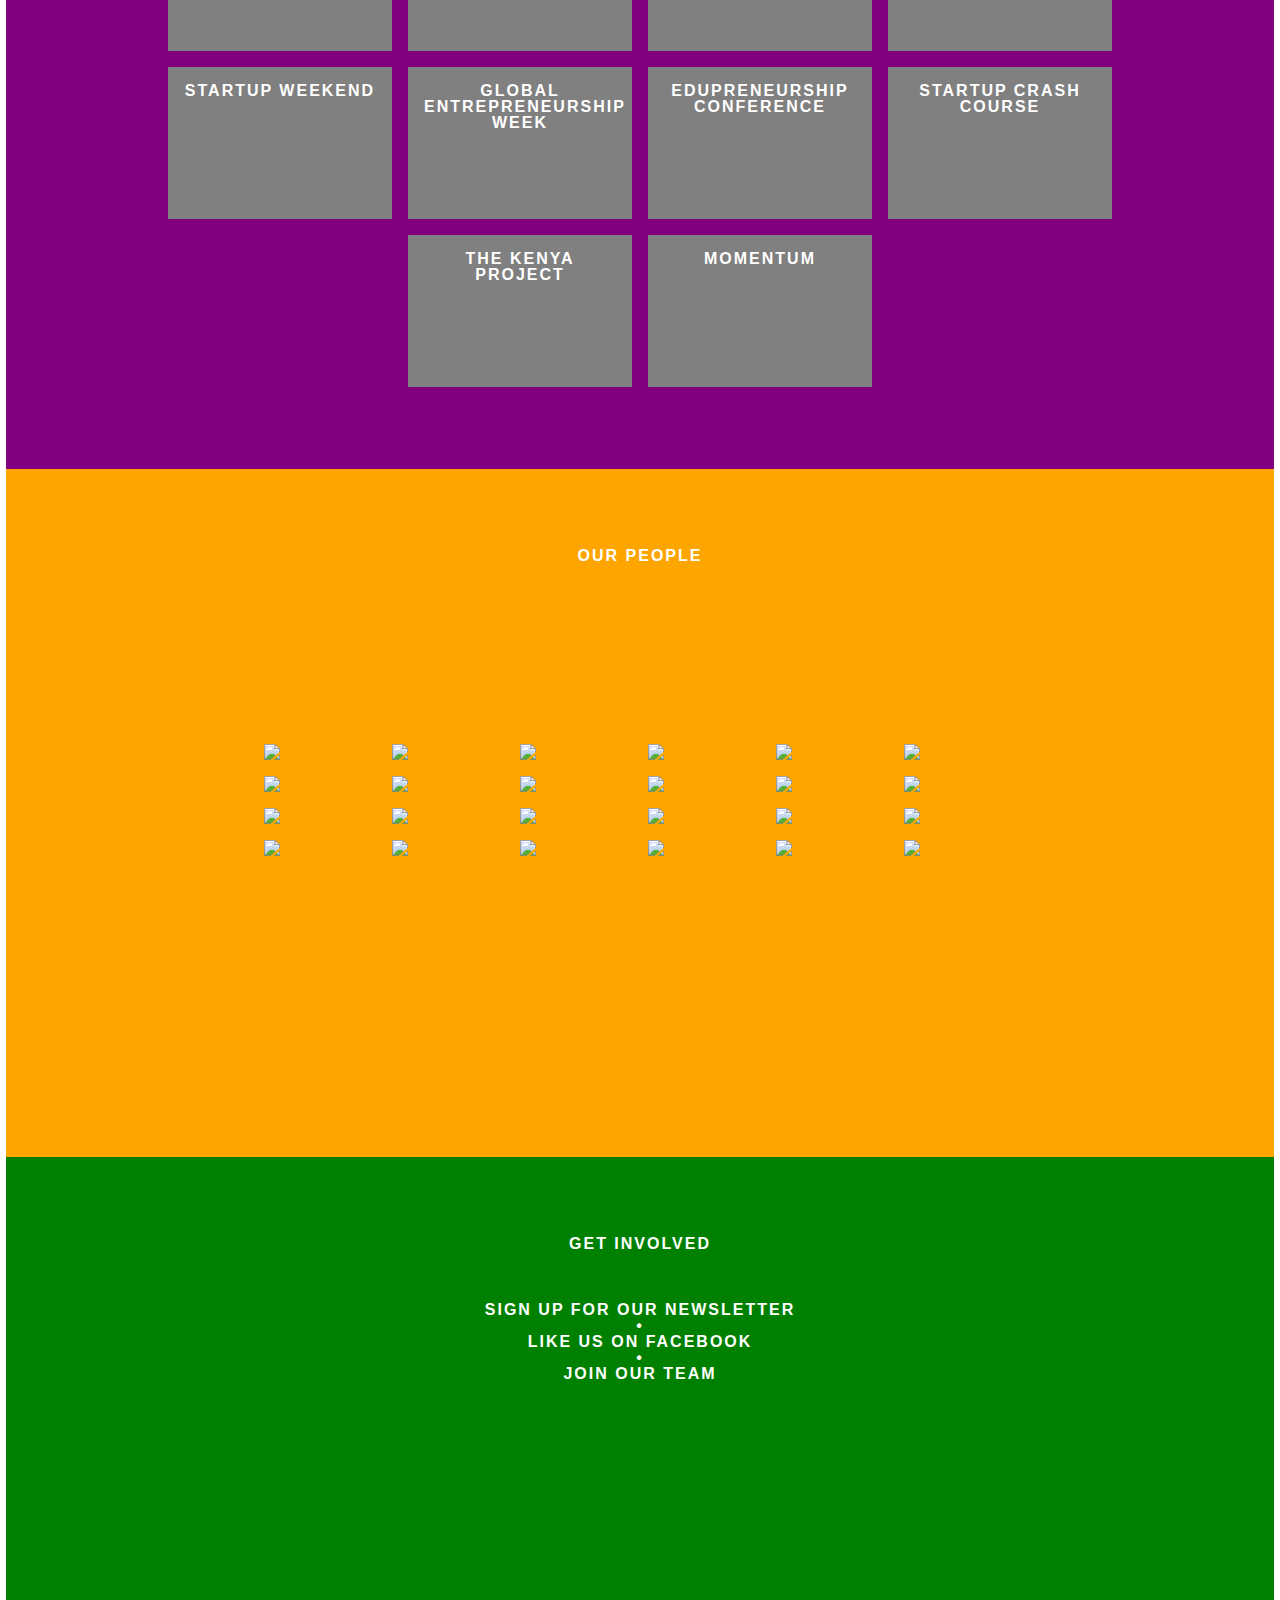
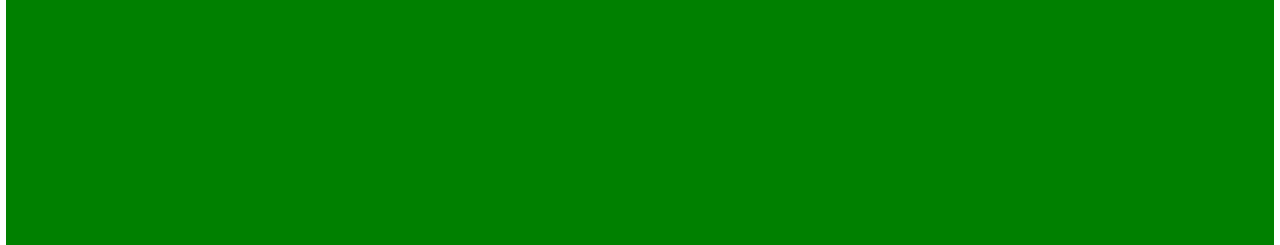
==== commit d6799da0: "flipping working" ====
--- a/index.html
+++ b/index.html
@@ -1,258 +1,259 @@
-<!doctype html>
-
-<html>
-	<script src="jquery.localscroll.js" type="text/javascript"></script> 
-	<script src="jquery.scrollTo.js" type="text/javascript"></script> 
-		<script type="text/javascript" src="jquery-ui-1.9.2.custom/js/jquery-1.8.3.js"></script>
-		<script type="text/javascript" src="jquery-ui-1.9.2.custom/js/jquery-ui-1.9.2.custom.min.js"></script>
-		<script type="text/javascript" src="js/jquery.flip.min.js"></script>
-	<!--CHECK to see if jquery is working
-		<script type="text/javascript">
-			$(function() {
-
-				$("body").html('test');
-			});
-		</script>
-	-->
-	<script>
-		$(function()
-		{
-			 
-			    // grab the initial top offset of the navigation 
-			    var sticky_navigation_offset_top = $('#sticky_navigation').offset().top;
-			     
-			    // our function that decides weather the navigation bar should have "fixed" css position or not.
-			    var sticky_navigation = function(){
-			        var scroll_top = $(window).scrollTop(); // our current vertical position from the top
-			         
-			        // if we've scrolled more than the navigation, change its position to fixed to stick to top,
-			        // otherwise change it back to relative
-			        if (scroll_top > sticky_navigation_offset_top) { 
-			            $('#sticky_navigation').css({ 'position': 'fixed', 'top':0, 'left':0 });
-
-			        } else {
-			            $('#sticky_navigation').css({ 'position': 'relative' }); 
-			        }
-
-
-			        $('#home').removeClass('selected')
-			        $('#who').removeClass('selected')
-			        $('#projects').removeClass('selected')
-			        $('#people').removeClass('selected')
-			        $('#involved').removeClass('selected')
-
-			        if (scroll_top > $('#scrollto1').offset().top && scroll_top < $('#scrollto2').offset().top) {
-			        	$('#home').addClass('selected')
-			        	//function to change class of scrollto1 to selected
-			        }
-
-			        if (scroll_top > $('#scrollto2').offset().top && scroll_top < $('#scrollto3').offset().top) {
-			        	$('#who').addClass('selected')
-			        	//function to change class of scrollto1 to selected
-			        }
-			        if (scroll_top > $('#scrollto3').offset().top && scroll_top < $('#scrollto4').offset().top) {
-			        	$('#projects').addClass('selected')
-			        	//function to change class of scrollto1 to selected
-			        }
-			        if (scroll_top > $('#scrollto4').offset().top && scroll_top < $('#scrollto5').offset().top) {
-			        	$('#people').addClass('selected')
-			        	//function to change class of scrollto1 to selected
-			        }
-			        if (scroll_top > $('#scrollto5').offset().top) {
-			        	$('#involved').addClass('selected')
-			        	//function to change class of scrollto1 to selected
-			        }
-
-
-			    };
-			     
-			    // run our function on load
-			    sticky_navigation();
-			     
-			    // and run it again every time you scroll
-			    $(window).scroll(function() {
-			         sticky_navigation();
-			    });
-			 
-		});
-	</script>
-
-	<script type="text/javascript">
-	$(document).ready(function()
-	 {
-   		$('#scrollanimate').localScroll({duration:800});
-   	 });
-	</script>
-
-	<head>
-		<title>MPowered Entrepreneurship</title>
-		<meta charset="utf-8" />
-		<link rel="stylesheet" type="text/css" href="reset.css" />
-		<link rel="stylesheet" type="text/css" href="style.css" />
-		<link rel="stylesheet" type="text/css" href="nav.css" />
-
-	</head>
-
-	<body>
-	<!--commented out the old navbar-->
-	<!--<div id="nav-bar"></div>-->
-	
-	<div class="slide" id="scrollto1" style="background-color:blue;margin-top:0px">
-	
-		<div class="logo">
-		</div>
-		
-	</div>
-		<div id="sticky_navigation_wrapper">
-	        <div id="sticky_navigation">
-	            <div class="demo_container">
-	                <ul id="scrollanimate">
-	                    <li ><a id='home' href="#scrollto1">HOME</a></li>
-	                    <li ><a id='who' href="#scrollto2">Who We Are</a></li>
-	                    <li ><a id='projects'href="#scrollto3">Our Projects</a></li>
-	                    <li ><a id='people' href="#scrollto4">Out People</a></li>
-	                    <li ><a id='involved'href="#scrollto5">Get Involved</a></li>
-	                </ul>
-	            </div>
-	        </div>
-    	</div>
-	
-	<div class="slide" id="scrollto2" style="background-color:red;">
-	
-		<div class="who-we-are">
-			<h1>What We Do</h1>
-			Lorem ipsum dolor sit amet, consectetur adipiscing elit. Vivamus fermentum, ligula ut tincidunt varius, dolor velit eleifend turpis, sed varius enim justo et augue. Sed ullamcorper eros nec turpis rutrum tempus. Donec lobortis risus id ligula mattis et tincidunt neque congue. Etiam est dolor, pretium gravida rutrum a, pulvinar in metus. Aliquam nec nibh quis libero viverra rutrum. Phasellus quis sem lectus. Vivamus magna nisl, adipiscing id cursus et, ultricies non est. Vestibulum pellentesque, nibh a malesuada pretium, dolor nisl tristique ante, in euismod libero sapien et lectus. Etiam auctor orci a nisl tempor quis placerat velit laoreet. Vestibulum ante ipsum primis in faucibus orci luctus et ultrices posuere cubilia Curae; Lorem ipsum dolor sit amet, consectetur adipiscing elit. Morbi lobortis egestas purus, ac auctor lorem commodo at. Cum sociis natoque penatibus et magnis dis parturient montes, nascetur ridiculus mus.
-		</div>
-		
-	</div>
-	
-	
-	
-	<div class="slide" id="scrollto3" style="background-color:purple;">
-		<div class="title">
-			Our Projects
-		</div>
-
-		<div id="project-grid">
-			<div class="project">
-			1000 Pitches
-			</div>
-			<div class="project">
-			MPowered Career Fair
-			</div>
-			<div class="project">
-			eRes
-			</div>
-			<div class="project">
-			1000 Pitches Summit
-			</div>
-			<div class="project">
-			Startup Weekend
-			</div>
-			<div class="project">
-			Global Entrepreneurship Week
-			</div>
-			<div class="project">
-			EDUpreneurship Conference
-			</div>
-			<div class="project">
-			Startup Crash Course
-			</div>
-			<div class="project" style="background:none;">
-			
-			</div>
-			<div class="project">
-			The Kenya Project
-			</div>
-			<div class="project">
-			Momentum
-			</div>
-			<div class="project" style="background:none;">
-			
-			</div>
-			
-		</div>
-	</div>
-	
-	
-	<div class="slide"  id="scrollto4" style="background-color:orange;">
-		<div class="title">
-			Our People
-		</div>
-		
-		<div id="people-grid">
-			<img class="person" src="http://mpowered.umich.edu/sites/default/files/images/about/management/2012-13team/2012-
-			scott.jpg"/>
-			<img class="person" src="http://mpowered.umich.edu/sites/default/files/images/about/management/2012-13team/2012-
-			shiva.jpg"/>
-			<img class="person" src="http://mpowered.umich.edu/sites/default/files/images/about/management/2012-13team/2012-
-			ridhisha.jpg"/>
-			<img class="person" src="http://mpowered.umich.edu/sites/default/files/images/about/management/2012-13team/2012-
-			neil.jpg"/>
-			<img class="person" src="http://mpowered.umich.edu/sites/default/files/images/about/management/2012-13team/2012-
-			cathy.jpg"/>
-			<img class="person" src="http://mpowered.umich.edu/sites/default/files/images/about/management/2012-13team/2012-
-			chris.jpg"/>
-			<img class="person" src="http://mpowered.umich.edu/sites/default/files/images/about/management/2012-13team/2012-
-			danyaal.jpg"/>
-			<img class="person" src="http://mpowered.umich.edu/sites/default/files/images/about/management/2012-13team/2012-
-			michelle.jpg"/>
-			<img class="person" src="http://mpowered.umich.edu/sites/default/files/images/about/management/2012-13team/2012-
-			brandon.jpg"/>
-			<img class="person" src="http://mpowered.umich.edu/sites/default/files/images/about/management/2012-13team/2012-
-			max.jpg"/>
-			<img class="person" src="http://mpowered.umich.edu/sites/default/files/images/about/management/2012-13team/2012-
-			alison.jpg"/>
-			<img class="person" src="http://mpowered.umich.edu/sites/default/files/images/about/management/2012-13team/2012-
-			shreyas.jpg"/>
-			<img class="person" src="http://mpowered.umich.edu/sites/default/files/images/about/management/2012-13team/2012-
-			nikil.jpg"/>
-			<img class="person" src="http://mpowered.umich.edu/sites/default/files/images/about/management/2012-13team/2012-
-			chaturi.jpg"/>
-			<img class="person" src="http://mpowered.umich.edu/sites/default/files/images/about/management/2012-13team/2012-
-			bill.jpg"/>
-			<img class="person" src="http://mpowered.umich.edu/sites/default/files/images/about/management/2012-13team/2012-
-			kyle.jpg"/>
-			<img class="person" src="http://mpowered.umich.edu/sites/default/files/images/about/management/2012-13team/2012-
-			lauren.jpg"/>
-			<img class="person" src="http://mpowered.umich.edu/sites/default/files/images/about/management/2012-13team/2012-
-			sarah.jpg"/>
-			<img class="person" src="http://mpowered.umich.edu/sites/default/files/images/about/management/2012-13team/2012-
-			lucy.jpg"/>
-			<img class="person" src="http://mpowered.umich.edu/sites/default/files/images/about/management/2012-13team/2012-
-			sripriya.jpg"/>
-			<img class="person" src="http://mpowered.umich.edu/sites/default/files/images/about/management/2012-13team/2012-
-			jeff.jpg"/>
-			<img class="person" src="http://mpowered.umich.edu/sites/default/files/images/about/management/2012-13team/2012-
-			raj.jpg"/>
-			<img class="person" src="http://mpowered.umich.edu/sites/default/files/images/about/management/2012-13team/2012-
-			david.jpg"/>
-			<img class="person" src="http://mpowered.umich.edu/sites/default/files/images/about/management/2012-13team/2012-
-			injae.jpg"/>
-		</div>
-	</div>
-	
-	
-	<div class="slide" id="scrollto5" style="background-color:green">
-		<div class="title">
-			Get Involved
-		</div>
-		
-		<div class="get-involved">
-			sign up for our newsletter
-			<br>
-			•
-			<br>
-			like us on facebook
-			<br>
-			•
-			<br>
-			join our team
-		</div>
-	
-	
-	</div>
-	
-</body>
-
+<!doctype html>
+
+<html>
+
+	<head>
+		<title>MPowered Entrepreneurship</title>
+		<meta charset="utf-8" />
+		<script type="text/javascript" src="jquery-ui-1.9.2.custom/js/jquery-1.8.3.js"></script>
+		<script type="text/javascript" src="jquery-ui-1.9.2.custom/js/jquery-ui-1.9.2.custom.min.js"></script>
+		<script type="text/javascript" src="js/jquery.flip.min.js"></script>
+	<!--CHECK to see if jquery is working-->
+		<script type="text/javascript">
+			$(document).ready(function(){
+	/* The following code is executed once the DOM is loaded */
+	
+	$('.project').bind("click",function(){
+		
+		// $(this) point to the clicked .sponsorFlip element (caching it in elem for speed):
+		
+		var elem = $(this);
+		
+		// data('flipped') is a flag we set when we flip the element:
+		
+		if(elem.data('flipped'))
+		{
+			// If the element has already been flipped, use the revertFlip method
+			// defined by the plug-in to revert to the default state automatically:
+			
+			elem.revertFlip();
+			
+			// Unsetting the flag:
+			elem.data('flipped',false)
+		}
+		else
+		{
+			// Using the flip method defined by the plugin:
+			
+			elem.flip({
+				direction:'lr',
+				speed: 350,
+				onBefore: function(){
+					// Insert the contents of the .sponsorData div (hidden from view with display:none)
+					// into the clicked .sponsorFlip div before the flipping animation starts:
+					
+					elem.html(elem.siblings('.projectdata').html());
+				}
+			});
+			
+			// Setting the flag:
+			elem.data('flipped',true);
+		}
+	});
+	
+});
+		</script>
+	
+		<link rel="stylesheet" type="text/css" href="reset.css" />
+		<link rel="stylesheet" type="text/css" href="style.css" />
+	</head>
+
+	<body>
+	
+	<!--<div id="nav-bar"></div>-->
+	
+	<div class="slide" style="background-color:blue;margin-top:0px">
+	
+		<div class="logo">
+		</div>
+		
+	</div>
+	
+	
+	
+	<div class="slide" style="background-color:red;">
+	
+		<div class="who-we-are">
+			<h1>What We Do</h1>
+			Lorem ipsum dolor sit amet, consectetur adipiscing elit. Vivamus fermentum, ligula ut tincidunt varius, dolor velit eleifend turpis, sed varius enim justo et augue. Sed ullamcorper eros nec turpis rutrum tempus. Donec lobortis risus id ligula mattis et tincidunt neque congue. Etiam est dolor, pretium gravida rutrum a, pulvinar in metus. Aliquam nec nibh quis libero viverra rutrum. Phasellus quis sem lectus. Vivamus magna nisl, adipiscing id cursus et, ultricies non est. Vestibulum pellentesque, nibh a malesuada pretium, dolor nisl tristique ante, in euismod libero sapien et lectus. Etiam auctor orci a nisl tempor quis placerat velit laoreet. Vestibulum ante ipsum primis in faucibus orci luctus et ultrices posuere cubilia Curae; Lorem ipsum dolor sit amet, consectetur adipiscing elit. Morbi lobortis egestas purus, ac auctor lorem commodo at. Cum sociis natoque penatibus et magnis dis parturient montes, nascetur ridiculus mus.
+		</div>
+		
+	</div>
+	
+	
+	<div class="slide" style="background-color:purple;">
+		<div class="title">
+			Our Projects
+		</div>
+
+		<div id="project-grid">
+			<div>
+				<div class="project">
+				1000 Pitches
+				</div>
+				<div class="projectdata">
+					Hi
+				</div>
+			</div>
+			<div>
+				<div class="project">
+				MPowered Career Fair
+				</div>
+				<div class="projectdata">
+					Mpowered
+				</div>
+			</div>
+			<div>
+				<div class="project">
+				eRes
+				</div>
+				<div class="projectdata">
+					Mpowered
+				</div>
+			</div>
+			<div>
+				<div class="project">
+				1000 Pitches Summit
+				</div>
+				<div class="projectdata">
+						Mpowered
+				</div>
+			</div>
+			<div>
+				<div class="project">
+				Startup Weekend
+				</div>
+				<div class="projectdata">
+						Mpowered
+				</div>
+			</div>
+			<div>
+				<div class="project">
+				Global Entrepreneurship Week
+				</div>
+				<div class="projectdata">
+						Mpowered
+				</div>
+			</div>
+			<div>
+				<div class="project">
+				EDUpreneurship Conference
+				</div>
+				<div class="projectdata">
+						Mpowered
+				</div>
+			</div>
+			<div>
+				<div class="project">
+				Startup Crash Course
+				</div>
+				<div class="projectdata">
+						Mpowered
+				</div>
+			</div>
+			<div class="project" style="background:none;">
+			</div>
+			<div>
+				<div class="project">
+				The Kenya Project
+				</div>
+				<div class="projectdata">
+						Mpowered
+				</div>
+			</div>
+			<div>
+				<div class="project">
+				Momentum
+				</div>
+				<div class="projectdata">
+						Mpowered
+				</div>
+			</div>
+			<div class="project" style="background:none;">
+			</div>
+			
+		</div>
+	</div>
+	
+	
+	<div class="slide" style="background-color:orange;">
+		<div class="title">
+			Our People
+		</div>
+		
+		<div id="people-grid">
+			<img class="person" src="http://mpowered.umich.edu/sites/default/files/images/about/management/2012-13team/2012-
+			scott.jpg"/>
+			<img class="person" src="http://mpowered.umich.edu/sites/default/files/images/about/management/2012-13team/2012-
+			shiva.jpg"/>
+			<img class="person" src="http://mpowered.umich.edu/sites/default/files/images/about/management/2012-13team/2012-
+			ridhisha.jpg"/>
+			<img class="person" src="http://mpowered.umich.edu/sites/default/files/images/about/management/2012-13team/2012-
+			neil.jpg"/>
+			<img class="person" src="http://mpowered.umich.edu/sites/default/files/images/about/management/2012-13team/2012-
+			cathy.jpg"/>
+			<img class="person" src="http://mpowered.umich.edu/sites/default/files/images/about/management/2012-13team/2012-
+			chris.jpg"/>
+			<img class="person" src="http://mpowered.umich.edu/sites/default/files/images/about/management/2012-13team/2012-
+			danyaal.jpg"/>
+			<img class="person" src="http://mpowered.umich.edu/sites/default/files/images/about/management/2012-13team/2012-
+			michelle.jpg"/>
+			<img class="person" src="http://mpowered.umich.edu/sites/default/files/images/about/management/2012-13team/2012-
+			brandon.jpg"/>
+			<img class="person" src="http://mpowered.umich.edu/sites/default/files/images/about/management/2012-13team/2012-
+			max.jpg"/>
+			<img class="person" src="http://mpowered.umich.edu/sites/default/files/images/about/management/2012-13team/2012-
+			alison.jpg"/>
+			<img class="person" src="http://mpowered.umich.edu/sites/default/files/images/about/management/2012-13team/2012-
+			shreyas.jpg"/>
+			<img class="person" src="http://mpowered.umich.edu/sites/default/files/images/about/management/2012-13team/2012-
+			nikil.jpg"/>
+			<img class="person" src="http://mpowered.umich.edu/sites/default/files/images/about/management/2012-13team/2012-
+			chaturi.jpg"/>
+			<img class="person" src="http://mpowered.umich.edu/sites/default/files/images/about/management/2012-13team/2012-
+			bill.jpg"/>
+			<img class="person" src="http://mpowered.umich.edu/sites/default/files/images/about/management/2012-13team/2012-
+			kyle.jpg"/>
+			<img class="person" src="http://mpowered.umich.edu/sites/default/files/images/about/management/2012-13team/2012-
+			lauren.jpg"/>
+			<img class="person" src="http://mpowered.umich.edu/sites/default/files/images/about/management/2012-13team/2012-
+			sarah.jpg"/>
+			<img class="person" src="http://mpowered.umich.edu/sites/default/files/images/about/management/2012-13team/2012-
+			lucy.jpg"/>
+			<img class="person" src="http://mpowered.umich.edu/sites/default/files/images/about/management/2012-13team/2012-
+			sripriya.jpg"/>
+			<img class="person" src="http://mpowered.umich.edu/sites/default/files/images/about/management/2012-13team/2012-
+			jeff.jpg"/>
+			<img class="person" src="http://mpowered.umich.edu/sites/default/files/images/about/management/2012-13team/2012-
+			raj.jpg"/>
+			<img class="person" src="http://mpowered.umich.edu/sites/default/files/images/about/management/2012-13team/2012-
+			david.jpg"/>
+			<img class="person" src="http://mpowered.umich.edu/sites/default/files/images/about/management/2012-13team/2012-
+			injae.jpg"/>
+		</div>
+	</div>
+	
+	
+	<div class="slide" style="background-color:green">
+		<div class="title">
+			Get Involved
+		</div>
+		
+		<div class="get-involved">
+			sign up for our newsletter
+			<br>
+			•
+			<br>
+			like us on facebook
+			<br>
+			•
+			<br>
+			join our team
+		</div>
+	
+	
+	</div>
+	
+</body>
+
 </html>--- a/style.css
+++ b/style.css
@@ -77,6 +77,10 @@
 	vertical-align:middle;
 }
 
+.projectdata {
+	display:none;
+}
+
 .person {
 	width:7rem;
 	margin:0.5rem;
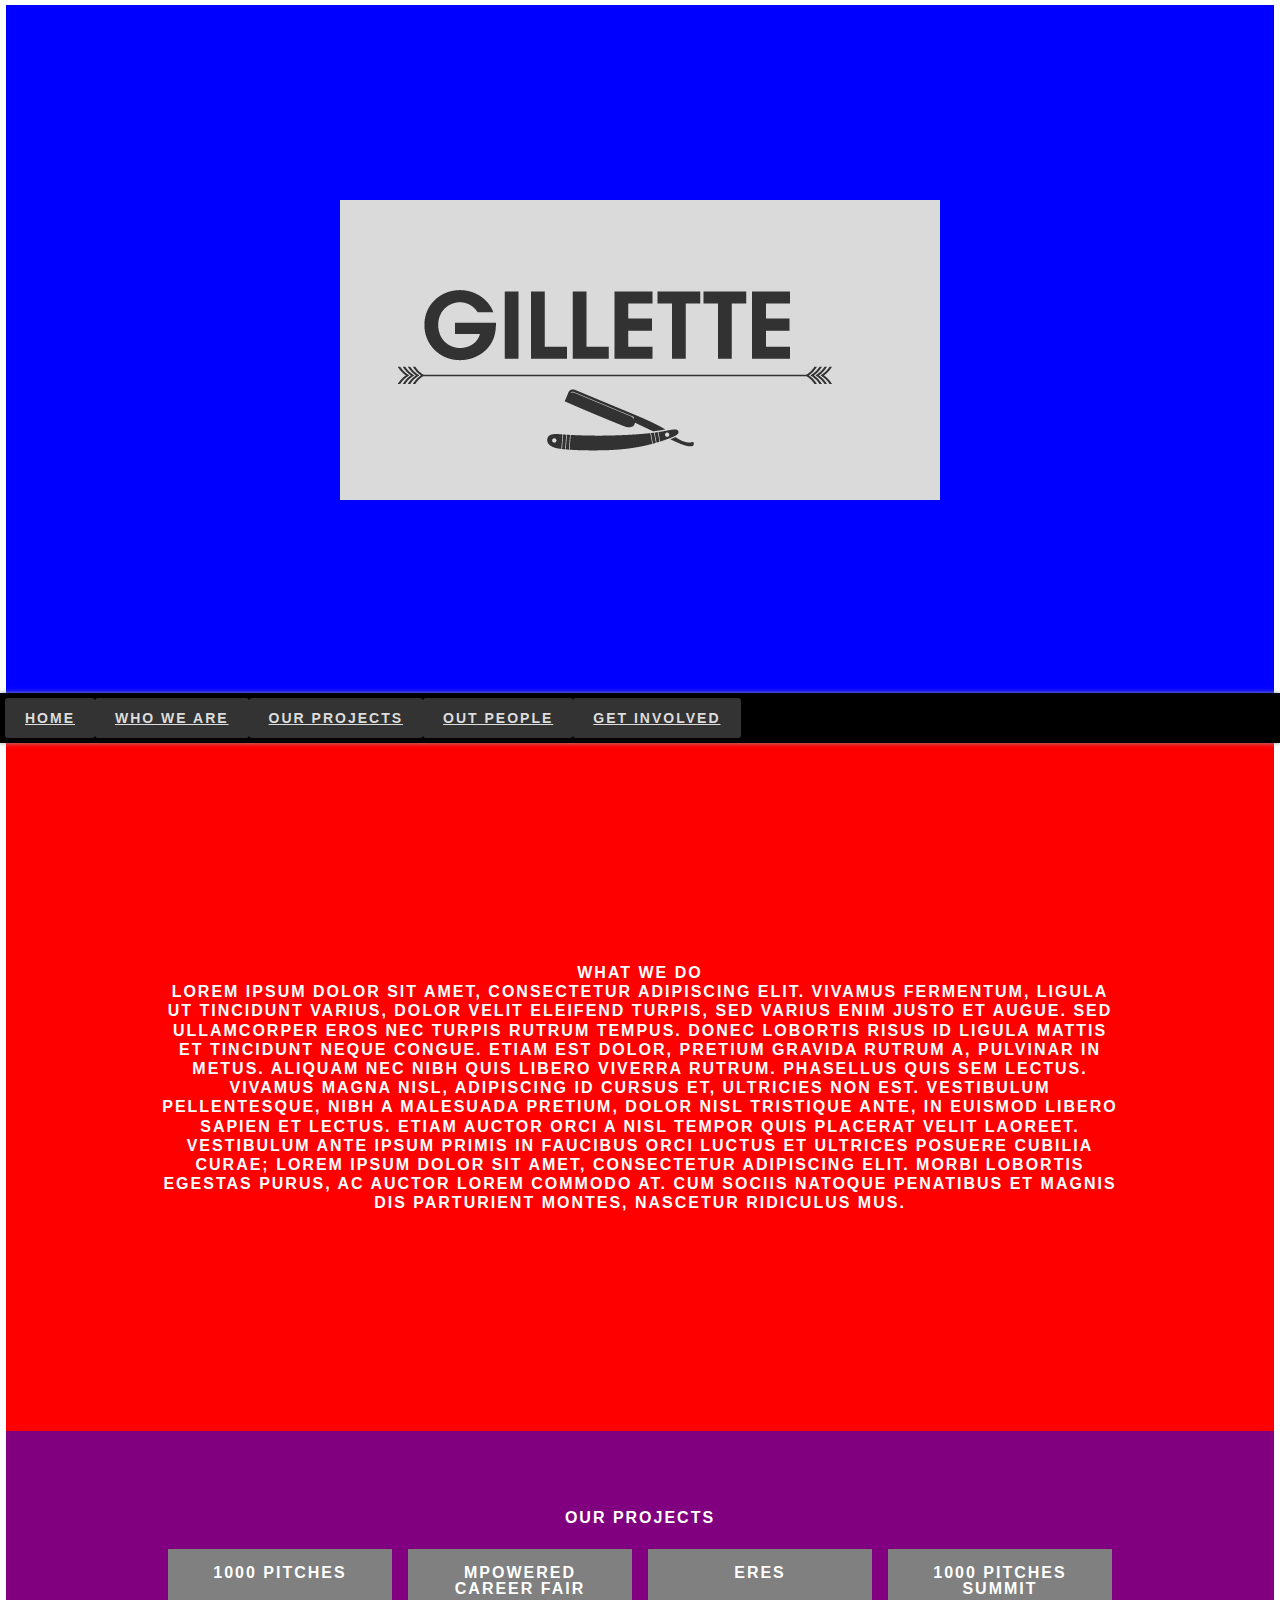
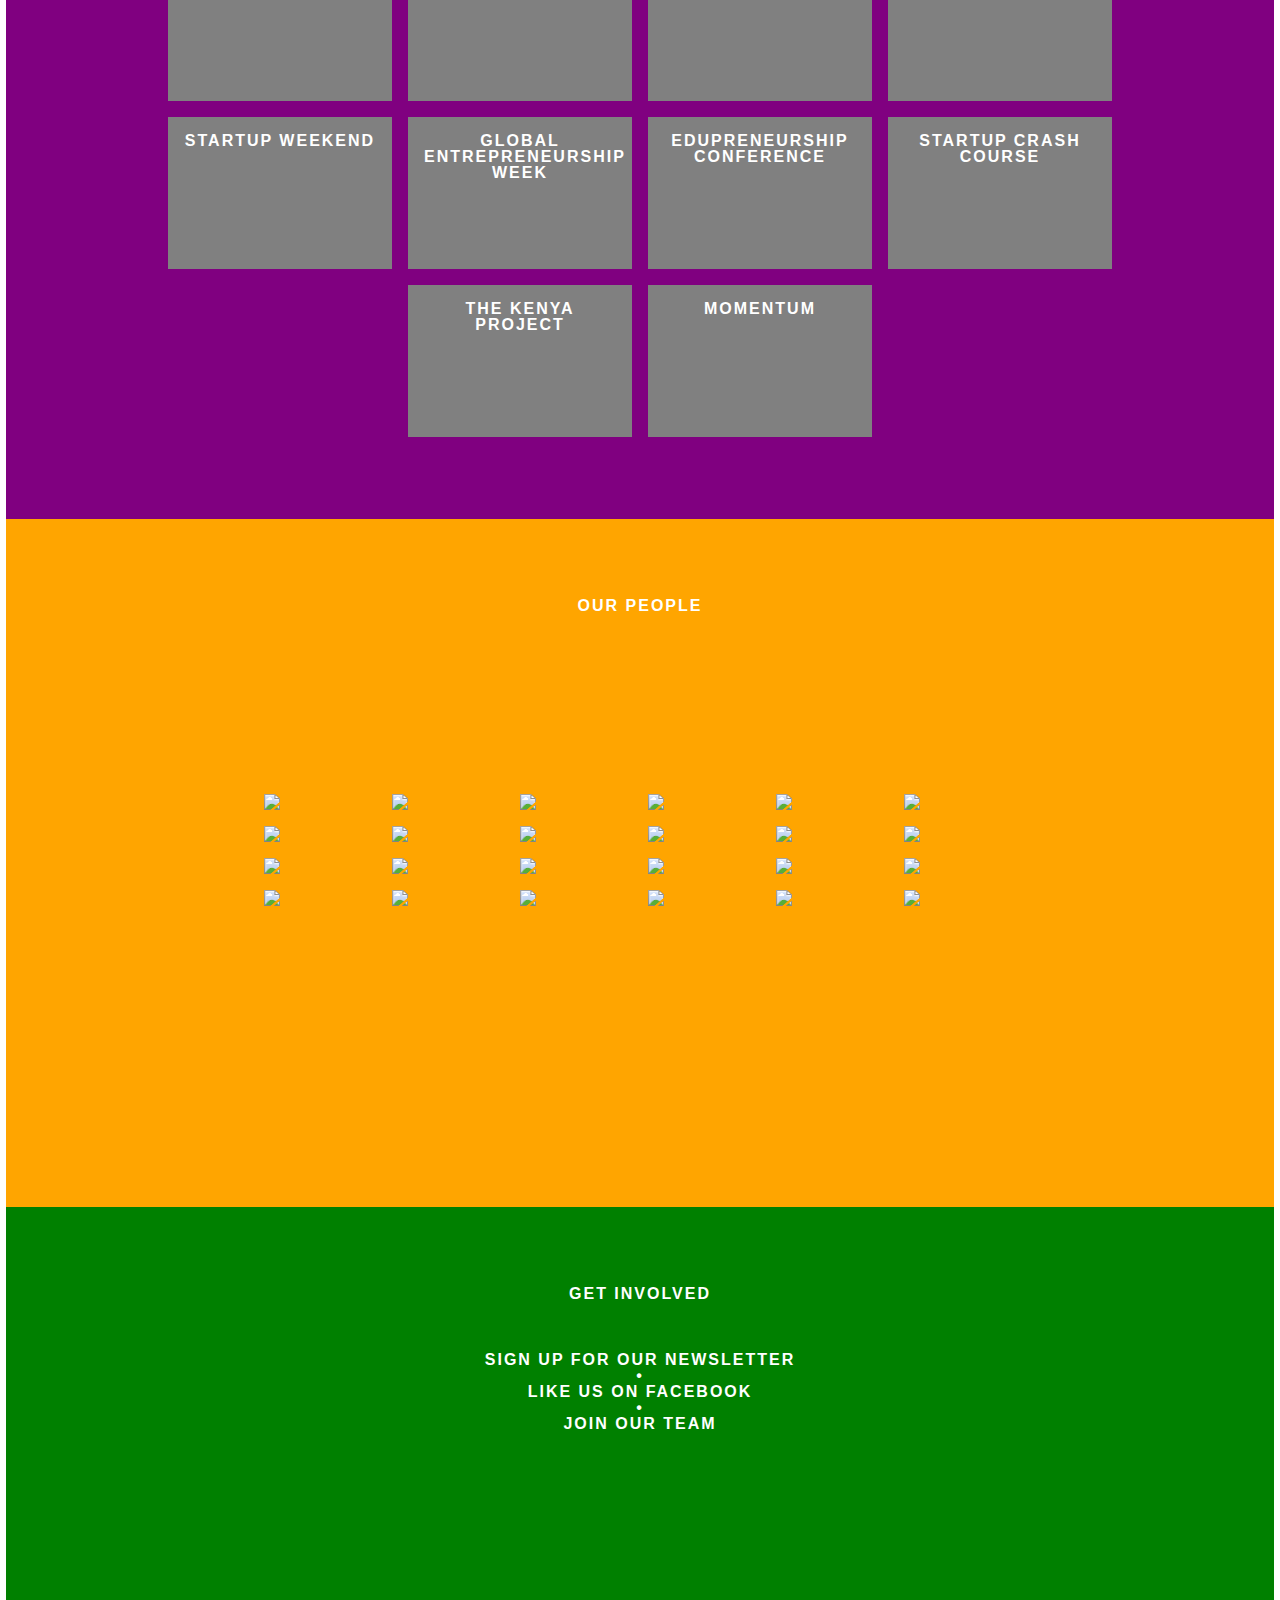
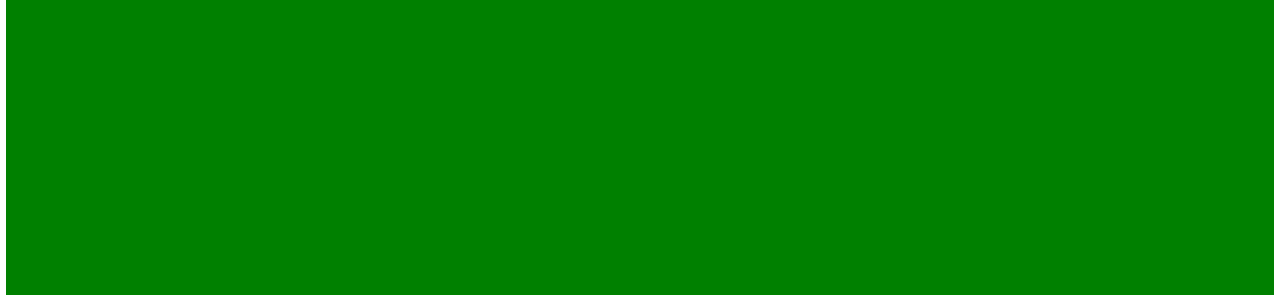
==== commit d5dde712: "merged ugh" ====
--- a/index.html
+++ b/index.html
@@ -1,15 +1,12 @@
 <!doctype html>
 
 <html>
-
-	<head>
-		<title>MPowered Entrepreneurship</title>
-		<meta charset="utf-8" />
+	<script src="jquery.localscroll.js" type="text/javascript"></script> 
+	<script src="jquery.scrollTo.js" type="text/javascript"></script> 
 		<script type="text/javascript" src="jquery-ui-1.9.2.custom/js/jquery-1.8.3.js"></script>
 		<script type="text/javascript" src="jquery-ui-1.9.2.custom/js/jquery-ui-1.9.2.custom.min.js"></script>
 		<script type="text/javascript" src="js/jquery.flip.min.js"></script>
-	<!--CHECK to see if jquery is working-->
-		<script type="text/javascript">
+	<script type="text/javascript">
 			$(document).ready(function(){
 	/* The following code is executed once the DOM is loaded */
 	
@@ -53,25 +50,110 @@
 	
 });
 		</script>
-	
+	<script>
+		$(function()
+		{
+			 
+			    // grab the initial top offset of the navigation 
+			    var sticky_navigation_offset_top = $('#sticky_navigation').offset().top;
+			     
+			    // our function that decides weather the navigation bar should have "fixed" css position or not.
+			    var sticky_navigation = function(){
+			        var scroll_top = $(window).scrollTop(); // our current vertical position from the top
+			         
+			        // if we've scrolled more than the navigation, change its position to fixed to stick to top,
+			        // otherwise change it back to relative
+			        if (scroll_top > sticky_navigation_offset_top) { 
+			            $('#sticky_navigation').css({ 'position': 'fixed', 'top':0, 'left':0 });
+
+			        } else {
+			            $('#sticky_navigation').css({ 'position': 'relative' }); 
+			        }
+
+
+			        $('#home').removeClass('selected')
+			        $('#who').removeClass('selected')
+			        $('#projects').removeClass('selected')
+			        $('#people').removeClass('selected')
+			        $('#involved').removeClass('selected')
+
+			        if (scroll_top > $('#scrollto1').offset().top && scroll_top < $('#scrollto2').offset().top) {
+			        	$('#home').addClass('selected')
+			        	//function to change class of scrollto1 to selected
+			        }
+
+			        if (scroll_top > $('#scrollto2').offset().top && scroll_top < $('#scrollto3').offset().top) {
+			        	$('#who').addClass('selected')
+			        	//function to change class of scrollto1 to selected
+			        }
+			        if (scroll_top > $('#scrollto3').offset().top && scroll_top < $('#scrollto4').offset().top) {
+			        	$('#projects').addClass('selected')
+			        	//function to change class of scrollto1 to selected
+			        }
+			        if (scroll_top > $('#scrollto4').offset().top && scroll_top < $('#scrollto5').offset().top) {
+			        	$('#people').addClass('selected')
+			        	//function to change class of scrollto1 to selected
+			        }
+			        if (scroll_top > $('#scrollto5').offset().top) {
+			        	$('#involved').addClass('selected')
+			        	//function to change class of scrollto1 to selected
+			        }
+
+
+			    };
+			     
+			    // run our function on load
+			    sticky_navigation();
+			     
+			    // and run it again every time you scroll
+			    $(window).scroll(function() {
+			         sticky_navigation();
+			    });
+			 
+		});
+	</script>
+
+	<script type="text/javascript">
+	$(document).ready(function()
+	 {
+   		$('#scrollanimate').localScroll({duration:800});
+   	 });
+	</script>
+
+	<head>
+		<title>MPowered Entrepreneurship</title>
+		<meta charset="utf-8" />
 		<link rel="stylesheet" type="text/css" href="reset.css" />
 		<link rel="stylesheet" type="text/css" href="style.css" />
+		<link rel="stylesheet" type="text/css" href="nav.css" />
+
 	</head>
 
 	<body>
-	
+	<!--commented out the old navbar-->
 	<!--<div id="nav-bar"></div>-->
 	
-	<div class="slide" style="background-color:blue;margin-top:0px">
+	<div class="slide" id="scrollto1" style="background-color:blue;margin-top:0px">
 	
 		<div class="logo">
 		</div>
 		
 	</div>
-	
-	
-	
-	<div class="slide" style="background-color:red;">
+		<div id="sticky_navigation_wrapper">
+	        <div id="sticky_navigation">
+	            <div class="demo_container">
+	                <ul id="scrollanimate">
+	                    <li ><a id='home' href="#scrollto1">HOME</a></li>
+	                    <li ><a id='who' href="#scrollto2">Who We Are</a></li>
+	                    <li ><a id='projects'href="#scrollto3">Our Projects</a></li>
+	                    <li ><a id='people' href="#scrollto4">Out People</a></li>
+	                    <li ><a id='involved'href="#scrollto5">Get Involved</a></li>
+	                </ul>
+	            </div>
+	        </div>
+    	</div>
+	
+	<div class="slide" id="scrollto2" style="background-color:red;">
 	
 		<div class="who-we-are">
 			<h1>What We Do</h1>
@@ -81,12 +163,13 @@
 	</div>
 	
 	
-	<div class="slide" style="background-color:purple;">
+	
+	<div class="slide" id="scrollto3" style="background-color:purple;">
 		<div class="title">
 			Our Projects
-		</div>
-
-		<div id="project-grid">
+			</div>
+
+				<div id="project-grid">
 			<div>
 				<div class="project">
 				1000 Pitches
@@ -176,7 +259,7 @@
 	</div>
 	
 	
-	<div class="slide" style="background-color:orange;">
+	<div class="slide"  id="scrollto4" style="background-color:orange;">
 		<div class="title">
 			Our People
 		</div>
@@ -234,7 +317,7 @@
 	</div>
 	
 	
-	<div class="slide" style="background-color:green">
+	<div class="slide" id="scrollto5" style="background-color:green">
 		<div class="title">
 			Get Involved
 		</div>
--- a/nav.css
+++ b/nav.css
@@ -0,0 +1,29 @@
+/* our menu styles */
+#sticky_navigation_wrapper { width:100%; height:50px;}
+#sticky_navigation 
+	{ width:100%;
+	 height:50px;
+	 background:black; /*color of navbar background */
+	 -moz-box-shadow: 0 0 5px #999;
+	 -webkit-box-shadow: 0 0 5px #999;
+	 box-shadow: 0 0 5px #999; }
+#sticky_navigation ul { list-style:none; margin:0; padding:5px; }
+#sticky_navigation ul li { margin:0; padding:0; display:inline; }
+#sticky_navigation ul li a 
+	{ 
+	display:block;
+	float:left;
+	margin:0 0 0 0px;
+	padding:0 20px;
+	height:40px;
+	line-height:40px;
+	font-size:14px;
+	font-family:Helvetica;
+	font-weight:bold;
+	color:#ddd;
+	background:#333; 
+	-moz-border-radius:3px; 
+	-webkit-border-radius:3px;
+	border-radius:3px; 
+	}
+#sticky_navigation ul li a:hover, #sticky_navigation ul li a.selected { color:#ffc800; background:#111; }